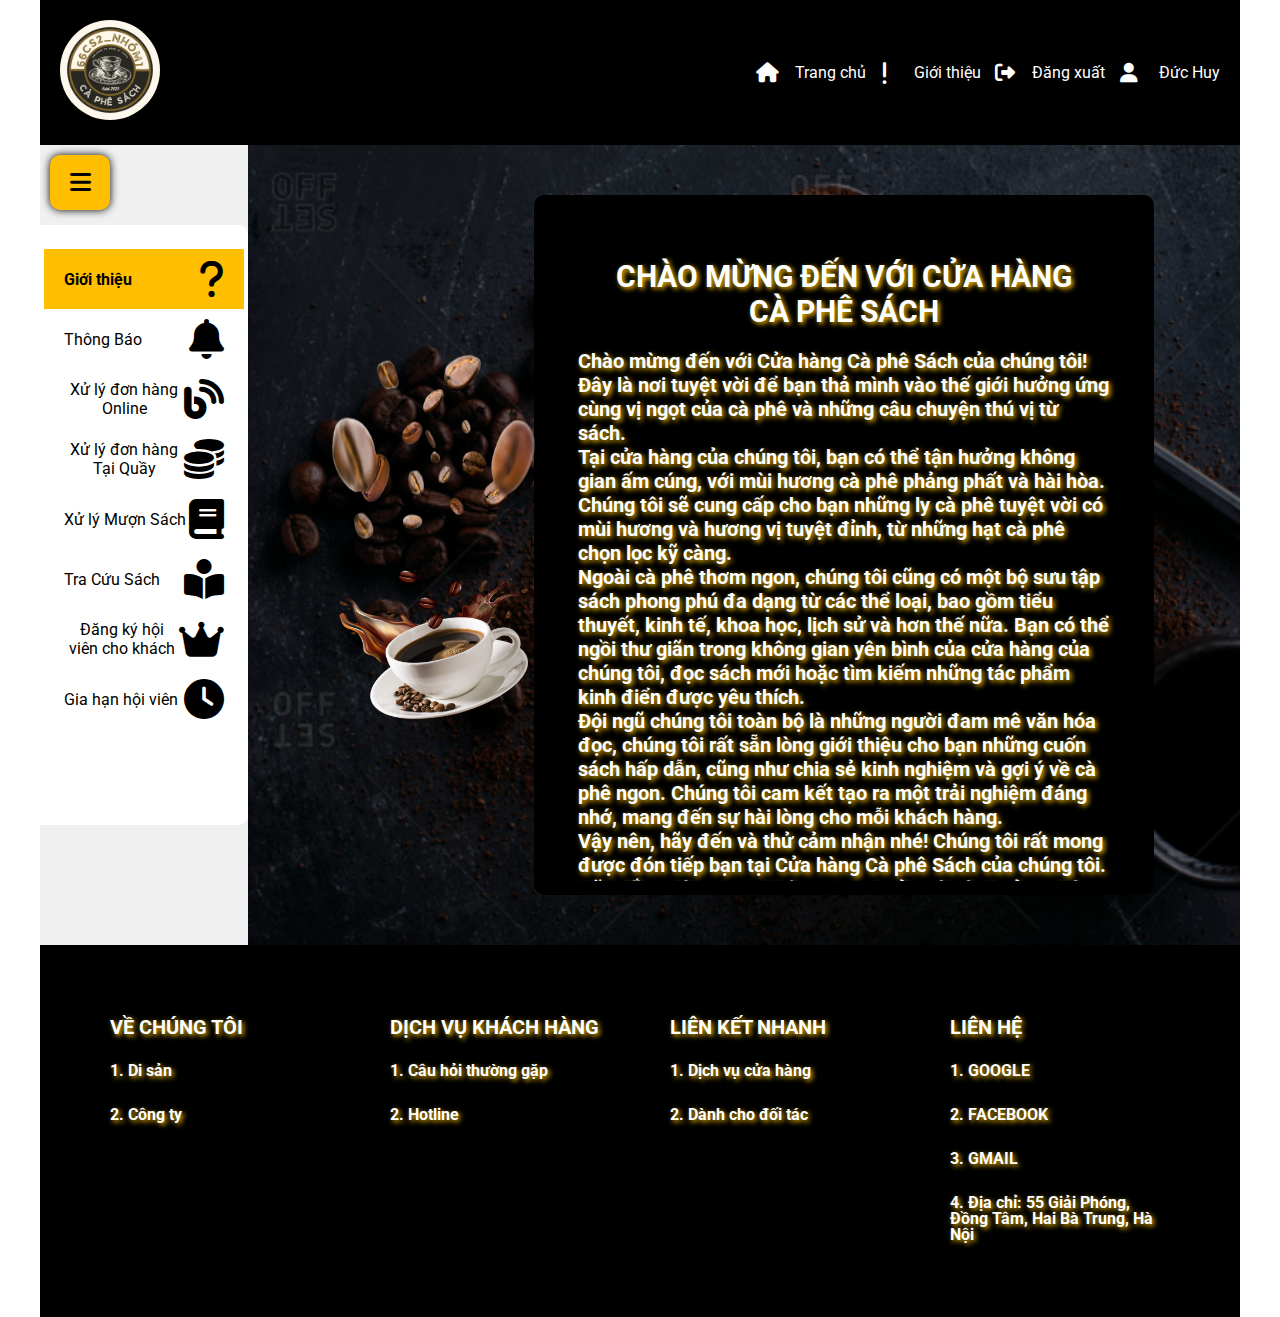
==== views/employee.html @ f6101eba "firest commit" ====
<!DOCTYPE html>
<html lang="en">

<head>
    <meta charset="UTF-8">
    <meta name="viewport" content="width=device-width, initial-scale=1.0">
    <title>Trang quản lý cửa hàng</title>
    <link rel="stylesheet" href="/styles/base.css" class="">
    <link rel="stylesheet" href="/styles/header.css" class="">
    <link rel="stylesheet" href="/styles/manager.css">
    <link rel="stylesheet" href="/styles/managements/books.css">
    <link rel="stylesheet" href="/styles/managements/menu.css">
    <link rel="stylesheet" href="/styles/profile.css">
    <link rel="preconnect" href="https://fonts.googleapis.com">
    <link rel="preconnect" href="https://fonts.gstatic.com" crossorigin>
    <link href="https://fonts.googleapis.com/css2?family=Roboto:wght@500&display=swap" rel="stylesheet">
    <link rel="stylesheet" href="/assets/fonts/fontawesome-free-6.4.2/css/all.min.css">
    <link rel="stylesheet" href="/styles/footer.css">
    <link rel="stylesheet" href="/styles/customer/order.css">
    <link rel="stylesheet" href="/styles/customer/cart.css">
    <link rel="stylesheet" href="/styles/container.css">
    <link rel="stylesheet" href="/styles/customer.css">
    <link rel="stylesheet" href="/styles/bill.css">
    <link rel="stylesheet" href="/styles/showitem.css">
    <link rel="stylesheet" href="/styles/showbook.css">
    <link rel="stylesheet" href="/styles/employee/employee.css">
    <link rel="stylesheet" href="/styles/customer/cart.css">

</head>

<body>
    <div class="app grid">
        <!-- HEADER -->
        <header class="header">
            <div class="navbar">
                <div class="logo">
                    <img class="logo__img" src="/assets/images/logo.png" alt="logo">
                </div>

                <div class="service">
                    <div class="service__home">
                        <i class="service__home--icon fa-solid fa-house"></i>
                        <p class="service_home--text">Trang chủ</p>
                    </div>
                    <div class="service_intro">
                        <i class="service__intro--icon fa-solid fa-exclamation"></i>
                        <p class="service__intro--text">Giới thiệu</p>
                    </div>
                    <div class="service__login">
                        <i class="service__login--icon fa-solid fa-right-from-bracket"></i>
                        <a href="index.html" class="service__login--text">Đăng xuất</a>
                    </div>
                    <div class="view-profile service__signup">
                        <i class="service__signup--icon fa-solid fa-user"></i>
                        <p class="service__signup--text">Đức Huy</p>
                    </div>
                </div>
            </div>

        </header>
        <div class="manager">
            <!-- FUNCTION -->
            <i class="btn_nav function__icon fa-solid fa-bars"></i>
            <div class="fn_nav function">
                <ul class="function__list">
                    <a href="#" data-target="guild" class="using bar-link function__item">
                        <i class="function__item--icon fa-solid fa-question"></i>
                        <p class="function__item--name">Giới thiệu</p>
                    </a>
                    <a href="#" data-target="employee-notication" class="bar-link function__item">
                        <i class="function__item--icon fa-solid fa-bell"></i>
                        <p class="function__item--name">Thông Báo</p>
                    </a>
                    <a href="#" data-target="employee-onlorder" class="bar-link function__item">
                        <i class="function__item--icon fa-solid fa-blog"></i>
                        <p class="function__item--name">Xử lý đơn hàng Online</p>
                    </a>
                    <a href="#" data-target="employee-bill" class="bar-link function__item">
                        <i class="function__item--icon fa-solid fa-coins"></i>
                        <p class="function__item--name">Xử lý đơn hàng Tại Quầy</p>
                    </a>
                    <a href="#" data-target="employee-borrow-book" class="bar-link function__item">
                        <i class="function__item--icon fa-solid fa-book"></i>
                        <p class="function__item--name">Xử lý Mượn Sách</p>
                    </a>
                    <a href="#" data-target="manage-book" class="bar-link function__item">
                        <i class="function__item--icon fa-solid fa-book-open-reader"></i>
                        <p class="function__item--name">Tra Cứu Sách</p>
                    </a>


                    <a href="#" data-target="signup-premium" class="bar-link function__item">
                        <i class="function__item--icon fa-solid fa-crown"></i>
                        <p class="function__item--name">Đăng ký hội viên cho khách</p>
                    </a>
                    <a href="#" data-target="extend-premium" class="bar-link function__item">
                        <i class="function__item--icon fa-solid fa-clock"></i>
                        <p class="function__item--name">Gia hạn hội viên</p>
                    </a>

                </ul>
            </div>
            <div style="width:100%;" class="">
                <!-- GUILD -->
                <div id="guild" class="using bar-target guild">
                    <div class="guilbg">
                        <div class="guild-left">
                            <img class="guild-img" src="/assets/images/intro/bg.png" alt="">
                            <img class="guild-img" src="/assets/images/intro/coffe.png" alt="">
                            <!-- <img class="guild-img" src="/assets/images/intro/coffe.png" alt=""> -->
                        </div>
                        <div class="guild-content">
                            <h3 class="guild--title">
                                CHÀO MỪNG ĐẾN VỚI CỬA HÀNG CÀ PHÊ SÁCH
                            </h3>
                            <p class="guild--text">

                                Chào mừng đến với Cửa hàng Cà phê Sách của chúng tôi! Đây là nơi tuyệt vời để bạn thả
                                mình vào thế giới hưởng ứng cùng vị ngọt của cà phê và những câu chuyện thú vị từ sách.
                            </p>

                            <p class="guild--text">
                                Tại cửa hàng của chúng tôi, bạn có thể tận hưởng không gian ấm cúng, với mùi hương cà
                                phê phảng phất và hài hòa. Chúng tôi sẽ cung cấp cho bạn những ly cà phê tuyệt vời có
                                mùi hương và hương vị tuyệt đỉnh, từ những hạt cà phê chọn lọc kỹ càng.
                            </p>

                            <p class="guild--text">
                                Ngoài cà phê thơm ngon, chúng tôi cũng có một bộ sưu tập sách phong phú đa dạng từ các
                                thể loại, bao gồm tiểu thuyết, kinh tế, khoa học, lịch sử và hơn thế nữa. Bạn có thể
                                ngồi thư giãn trong không gian yên bình của cửa hàng của chúng tôi, đọc sách mới hoặc
                                tìm kiếm những tác phẩm kinh điển được yêu thích.
                            </p>

                            <p class="guild--text">
                                Đội ngũ chúng tôi toàn bộ là những người đam mê văn hóa đọc, chúng tôi rất sẵn lòng giới
                                thiệu cho bạn những cuốn sách hấp dẫn, cũng như chia sẻ kinh nghiệm và gợi ý về cà phê
                                ngon. Chúng tôi cam kết tạo ra một trải nghiệm đáng nhớ, mang đến sự hài lòng cho mỗi
                                khách hàng.
                            </p>

                            <p class="guild--text">
                                Vậy nên, hãy đến và thử cảm nhận nhé! Chúng tôi rất mong được đón tiếp bạn tại Cửa hàng
                                Cà phê Sách của chúng tôi. Hãy đắm chìm trong không gian thoải mái và thưởng thức những
                                món cà phê thượng hạng cùng những tác phẩm văn học đáng kinh ngạc.
                            </p>
                        </div>
                        <div class="guild-right">
                            <!-- <img class="guild-img" src="/assets/images/intro/bean.png" alt=""> -->

                        </div>
                    </div>
                </div>
                <!-- BOOK MANAGEMENT FUNCTION -->
                <div id="manage-book" class="bar-target manage__book">
                    <form class="manage__book--form">
                        <h3 class="manage__book--title">TRA CỨU LÝ SÁCH</h3>
                        <div class="manage__book--search">
                            <i class="manage__book--search-icon fa-solid fa-magnifying-glass"></i>
                            <input placeholder="Tìm kiếm sách" type="text" class="manage__book--seach-input ">
                        </div>
                        <ul class="manage__book--list">
                            <li class="manage__book--item">
                                <p class="manage__book--name">Hình ảnh</p>
                                <p class="manage__book--name">ID sách</p>
                                <p class="manage__book--name">Tên sách</p>
                                <p class="manage__book--name">Mô tả về sách</p>
                                <p class="manage__book--name">Thể loại</p>
                                <p class="manage__book--name">Trạng thái</p>
                                <p class="manage__book--name">Vị Trí</p>
                            </li>

                            <li class="manage__book--item">
                                <img src="/assets/images/books/demen.jpg" alt="ảnh sách"
                                    class="view__book manage__book--img">
                                <p class="manage__book--name">1007878</p>
                                <p class="manage__book--name">Dế mèn phiêu lưu ký</p>
                                <p class="manage__book--name">Mô tả về sách: Tác giả Tô Hoài</p>
                                <p class="manage__book--name">Fiction</p>
                                <p class="manage__book--name">Đang còn</p>
                                <p class="manage__book--name">A-02-23</p>

                            </li>

                            <li class="manage__book--item">
                                <img src="/assets/images/books/machinelearning.jpg" alt="ảnh sách"
                                    class="view__book manage__book--img">
                                <p class="manage__book--name">1287491</p>
                                <p class="manage__book--name">Machine Learning Yearning</p>
                                <p class="manage__book--name">Mô tả về sách: Cuốn sách được viết bởi AndrewNg</p>
                                <p class="manage__book--name">Science</p>
                                <p class="manage__book--name">Đang còn</p>
                                <p class="manage__book--name">A-02-23</p>
                            </li>

                            <li class="manage__book--item">
                                <img src="/assets/images/books/datascience.jpg" alt="ảnh sách"
                                    class="view__book manage__book--img">
                                <p class="manage__book--name">108280</p>
                                <p class="manage__book--name">Practical Data Science</p>
                                <p class="manage__book--name">Mô tả về sách: Giới thiệu cho người nhập môn các khái niệm
                                    trong DS</p>
                                <p class="manage__book--name">Science</p>
                                <p class="manage__book--name">Đang còn</p>
                                <p class="manage__book--name">A-02-23</p>
                            </li>

                            <li class="manage__book--item">
                                <img src="/assets/images/books/deeplearning.jpg" alt="ảnh sách"
                                    class="view__book manage__book--img">
                                <p class="manage__book--name">423100</p>
                                <p class="manage__book--name">Deep Learning Ian Goodfellow</p>
                                <p class="manage__book--name">Mô tả về sách: Tác giả Goodfellơ, Yóua Bengio</p>
                                <p class="manage__book--name">Science</p>
                                <p class="manage__book--name">Đang còn</p>
                                <p class="manage__book--name">A-02-23</p>
                            </li>

                            <li class="manage__book--item">
                                <img src="/assets/images/books/tensorflow.jpg" alt="ảnh sách"
                                    class="view__book manage__book--img">
                                <p class="manage__book--name">4237100</p>
                                <p class="manage__book--name">Deep Learning Ian Goodfellow</p>
                                <p class="manage__book--name">Mô tả về sách: O'Reilli Tensorflow 2 là một cẩm nang về
                                    tất cả các khái niệm, cách sử dụng framework tesorflow</p>
                                <p class="manage__book--name">Science</p>
                                <p class="manage__book--name">Đang còn</p>
                                <p class="manage__book--name">A-02-23</p>
                            </li>

                            <li class="manage__book--item">
                                <img src="/assets/images/books/deeplearning.jpg" alt="ảnh sách"
                                    class="view__book manage__book--img">
                                <p class="manage__book--name">123100</p>
                                <p class="manage__book--name">Deep Learning Ian Goodfellow</p>
                                <p class="manage__book--name">Mô tả về sách: Tác giả Goodfellơ, Yóua Bengio</p>
                                <p class="manage__book--name">Science</p>
                                <p class="manage__book--name">Đang còn</p>
                                <p class="manage__book--name">A-02-23</p>
                            </li>

                        </ul>
                        <div class="paging">
                            <button class="btn--number">
                                <i class="btn--icon fa-solid fa-left-long"></i>
                            </button>
                            <button class="btn--number">1</button>
                            <button class="btn--number">2</button>
                            <button class="btn--number">3</button>
                            <button class="btn--number">...</button>
                            <button class="btn--number">
                                <i class="btn--icon fa-solid fa-arrow-right"></i>
                            </button>
                        </div>
                    </form>
                </div>

                <!-- MENU MANAGEMENT FUNCTION -->
                <div id="manage-menu" class="bar-target manage__menu">
                    <form class="manage__book--form">
                        <h3 class="manage__book--title">QUẢN LÝ MENU</h3>
                        <div class="manage__book--search">
                            <i class="manage__book--search-icon fa-solid fa-magnifying-glass"></i>
                            <input placeholder="Tìm kiếm menu" type="text" class="manage__book--seach-input ">
                        </div>
                        <ul class="manage__book--list">
                            <li class="manage__book--item">
                                <p class="manage__book--name">Hình ảnh</p>
                                <p class="manage__book--name">ID</p>
                                <p class="manage__book--name">Tên món</p>
                                <p class="manage__book--name">Mô tả về món</p>
                                <p class="manage__menu--name">Giá cả</p>
                                <p class="manage__book--name">Chỉnh sửa</p>
                                <p class="manage__book--name">Xóa</p>
                            </li>

                            <li class="manage__book--item">
                                <img src="/assets/images/menu/latte.jpg" alt="ảnh sách"
                                    class="view__item manage__book--img manage__frame">
                                <p class="manage__book--name">10000</p>
                                <p class="manage__book--name">Coffe</p>
                                <p class="manage__book--name">Mô tả về món: Món ngon </p>
                                <p class="manage__menu--name">20.000 đ</p>
                                <button class="btn--edit">
                                    <i class="btn--icon fa-solid fa-pen-to-square"></i>
                                </button>
                                <button class="btn--delete">
                                    <i class="btn--icon fa-solid fa-trash"></i>
                                </button>
                            </li>

                            <li class="manage__book--item">
                                <div class="manage__frame">
                                    <img src="/assets/images/menu/glace.jpg" alt="ảnh sách"
                                        class="view__item manage__book--img manage__frame">
                                </div>
                                <p class="manage__book--name">10000</p>
                                <p class="manage__book--name">Coffe</p>
                                <p class="manage__book--name">Mô tả về món: Món ngon </p>
                                <p class="manage__menu--name">20.000 đ</p>
                                <button class="btn--edit">
                                    <i class="btn--icon fa-solid fa-pen-to-square"></i>
                                </button>
                                <button class="btn--delete">
                                    <i class="btn--icon fa-solid fa-trash"></i>
                                </button>
                            </li>

                            <li class="manage__book--item">
                                <div class="manage__frame">
                                    <img src="/assets/images/menu/black.jpg" alt="ảnh sách"
                                        class="view__item manage__book--img manage__frame">
                                </div>
                                <p class="manage__book--name">10000</p>
                                <p class="manage__book--name">Coffe</p>
                                <p class="manage__book--name">Mô tả về món: Món ngon </p>
                                <p class="manage__menu--name">20.000 đ</p>
                                <button class="btn--edit">
                                    <i class="btn--icon fa-solid fa-pen-to-square"></i>
                                </button>
                                <button class="btn--delete">
                                    <i class="btn--icon fa-solid fa-trash"></i>
                                </button>
                            </li>

                            <li class="manage__book--item">
                                <div class="manage__frame">
                                    <img src="/assets/images/menu/coffe.jpg" alt="ảnh sách"
                                        class="view__item manage__book--img manage__frame">
                                </div>
                                <p class="manage__book--name">10000</p>
                                <p class="manage__book--name">Coffe</p>
                                <p class="manage__book--name">Mô tả về món: Món ngon </p>
                                <p class="manage__menu--name">20.000 đ</p>
                                <button class="btn--edit">
                                    <i class="btn--icon fa-solid fa-pen-to-square"></i>
                                </button>
                                <button class="btn--delete">
                                    <i class="btn--icon fa-solid fa-trash"></i>
                                </button>
                            </li>

                            <li class="manage__book--item">
                                <div class="manage__frame">
                                    <img src="/assets/images/menu/capuchino.jpg" alt=" ảnh sách"
                                        class="view__item manage__book--img manage__frame">
                                </div>
                                <p class="manage__book--name">10000</p>
                                <p class="manage__book--name">Coffe</p>
                                <p class="manage__book--name">Mô tả về món: Món ngon </p>
                                <p class="manage__menu--name">20.000 đ</p>
                                <button class="btn--edit">
                                    <i class="btn--icon fa-solid fa-pen-to-square"></i>
                                </button>
                                <button class="btn--delete">
                                    <i class="btn--icon fa-solid fa-trash"></i>
                                </button>
                            </li>

                            <li class="manage__book--item">
                                <div class="manage__frame">
                                    <img src="/assets/images/menu/mochacip.jpg" alt=" ảnh sách"
                                        class="view__item manage__book--img manage__frame">
                                </div>
                                <p class="manage__book--name">10000</p>
                                <p class="manage__book--name">Coffe</p>
                                <p class="manage__book--name">Mô tả về món: Món ngon </p>
                                <p class="manage__menu--name">20.000 đ</p>
                                <button class="btn--edit">
                                    <i class="btn--icon fa-solid fa-pen-to-square"></i>
                                </button>
                                <button class="btn--delete">
                                    <i class="btn--icon fa-solid fa-trash"></i>
                                </button>
                            </li>

                            <li class="manage__book--item">
                                <div class="manage__frame">
                                    <img src="/assets/images/menu/normal.jpg" alt=" ảnh sách"
                                        class="view__item manage__book--img manage__frame">
                                </div>
                                <p class="manage__book--name">10000</p>
                                <p class="manage__book--name">Coffe</p>
                                <p class="manage__book--name">Mô tả về món: Món ngon </p>
                                <p class="manage__menu--name">20.000 đ</p>
                                <button class="btn--edit">
                                    <i class="btn--icon fa-solid fa-pen-to-square"></i>
                                </button>
                                <button class="btn--delete">
                                    <i class="btn--icon fa-solid fa-trash"></i>
                                </button>
                            </li>

                            <li class="manage__book--item">
                                <div class="manage__frame">
                                    <img src="/assets/images/menu/capuchino.jpg" alt=" ảnh sách"
                                        class="view__item manage__book--img manage__frame">
                                </div>
                                <p class="manage__book--name">10000</p>
                                <p class="manage__book--name">Coffe</p>
                                <p class="manage__book--name">Mô tả về món: Món ngon </p>
                                <p class="manage__menu--name">20.000 đ</p>
                                <button class="btn--edit">
                                    <i class="btn--icon fa-solid fa-pen-to-square"></i>
                                </button>
                                <button class="btn--delete">
                                    <i class="btn--icon fa-solid fa-trash"></i>
                                </button>
                            </li>


                            <li class="manage__book--item">
                                <div class="manage__frame">
                                    <img src="/assets/images/menu/muoi.jpg" alt=" ảnh sách"
                                        class="view__item manage__book--img manage__frame">
                                </div>
                                <p class="manage__book--name">10000</p>
                                <p class="manage__book--name">Coffe</p>
                                <p class="manage__book--name">Mô tả về món: Món ngon </p>
                                <p class="manage__menu--name">20.000 đ</p>
                                <button class="btn--edit">
                                    <i class="btn--icon fa-solid fa-pen-to-square"></i>
                                </button>
                                <button class="btn--delete">
                                    <i class="btn--icon fa-solid fa-trash"></i>
                                </button>
                            </li>

                            <li class="manage__book--item">
                                <div class="manage__frame">
                                    <img src="/assets/images/menu/noodles.jpg" alt=" ảnh sách"
                                        class="view__item manage__book--img manage__frame">
                                </div>
                                <p class="manage__book--name">10000</p>
                                <p class="manage__book--name">Coffe</p>
                                <p class="manage__book--name">Mô tả về món: Món ngon </p>
                                <p class="manage__menu--name">20.000 đ</p>
                                <button class="btn--edit">
                                    <i class="btn--icon fa-solid fa-pen-to-square"></i>
                                </button>
                                <button class="btn--delete">
                                    <i class="btn--icon fa-solid fa-trash"></i>
                                </button>
                            </li>

                            <li class="manage__book--item">
                                <div class="manage__frame">
                                    <img src="/assets/images/menu/beefsteak.jpg" alt=" ảnh sách"
                                        class="view__item manage__book--img manage__frame">
                                </div>
                                <p class="manage__book--name">10000</p>
                                <p class="manage__book--name">Coffe</p>
                                <p class="manage__book--name">Mô tả về món: Món ngon </p>
                                <p class="manage__menu--name">20.000 đ</p>
                                <button class="btn--edit">
                                    <i class="btn--icon fa-solid fa-pen-to-square"></i>
                                </button>
                                <button class="btn--delete">
                                    <i class="btn--icon fa-solid fa-trash"></i>
                                </button>
                            </li>

                        </ul>
                        <div class="paging">
                            <button class="btn--number">
                                <i class="btn--icon fa-solid fa-left-long"></i>
                            </button>
                            <button class="btn--number">1</button>
                            <button class="btn--number">2</button>
                            <button class="btn--number">3</button>
                            <button class="btn--after">
                                <i class="btn--number fa-solid fa-arrow-right"></i>
                            </button>
                        </div>
                        <button class="btn--add">Thêm món mới</button>
                    </form>
                </div>

                <!-- EMPLOYEE NOTIFICATION -->
                <div id="employee-notication" class="bar-target manage__book">
                    <form class="manage__book--form">
                        <h3 style="margin: 30px;" class="manage__book--title">THÔNG BÁO</h3>

                        <ul class="manage__book--list">

                            <li class="manage__book--item">
                                <img src="/assets/images/intro/sale.png" alt="" class="manage__book--img">
                                <p class="manage__book--descibe">
                                    Từ ngày 20 tháng 10 năm 2023 đến ngày 20 tháng 11 năm 2023, chúng tôi sẽ cung cấp
                                    giảm
                                    giá lớn cho tất cả các sản phẩm trong cửa hàng của chúng tôi. Bạn sẽ có cơ hội mua
                                    được
                                    các sản phẩm yêu thích với giá cả ưu đãi và hấp dẫn.
                                </p>

                                <button class="btn--delete">
                                    <i class="btn--icon fa-solid fa-trash"></i>
                                </button>
                            </li>

                            <li class="manage__book--item">
                                <img src="/assets/images/intro/sale.png" alt="" class="manage__book--img">
                                <p class="manage__book--descibe">
                                    Từ ngày 20 tháng 10 năm 2023 đến ngày 20 tháng 11 năm 2023, chúng tôi sẽ cung cấp
                                    giảm
                                    giá lớn cho tất cả các sản phẩm trong cửa hàng của chúng tôi. Bạn sẽ có cơ hội mua
                                    được
                                    các sản phẩm yêu thích với giá cả ưu đãi và hấp dẫn.
                                </p>

                                <button class="btn--delete">
                                    <i class="btn--icon fa-solid fa-trash"></i>
                                </button>
                            </li>

                            <li class="manage__book--item">
                                <img src="/assets/images/intro/sale.png" alt="" class="manage__book--img">
                                <p class="manage__book--descibe">
                                    Từ ngày 20 tháng 10 năm 2023 đến ngày 20 tháng 11 năm 2023, chúng tôi sẽ cung cấp
                                    giảm
                                    giá lớn cho tất cả các sản phẩm trong cửa hàng của chúng tôi. Bạn sẽ có cơ hội mua
                                    được
                                    các sản phẩm yêu thích với giá cả ưu đãi và hấp dẫn.
                                </p>

                                <button class="btn--delete">
                                    <i class="btn--icon fa-solid fa-trash"></i>
                                </button>
                            </li>


                        </ul>
                        <div class="paging">
                            <button class="btn--number">
                                <i class="btn--icon fa-solid fa-left-long"></i>
                            </button>
                            <button class="btn--number">1</button>
                            <button class="btn--number">2</button>
                            <button class="btn--number">3</button>
                            <button class="btn--number">...</button>
                            <button class="btn--number">
                                <i class="btn--icon fa-solid fa-arrow-right"></i>
                            </button>
                        </div>
                    </form>
                </div>
                <!-- EMPLOYEE ONLINE ORDER -->
                <div id="employee-onlorder" class=" bar-target manage__book">
                    <ul class="customer__function--list">

                        <li class="customer__function--item">
                            <a href="#" class="all-order active menu-link">
                                <i class="customer__function--icon fa-brands fa-buysellads"></i>
                                <h3 class="customer__function--title">Tất cả</h3>
                            </a>
                        </li>
                        <li class="customer__function--item">
                            <a href="#" class="menu-link" data-target="waiting-order">
                                <i class="customer__function--icon fa-solid fa-check-to-slot"></i>
                                <h3 class="customer__function--title">Chờ được xác nhận</h3>
                            </a>
                        </li>
                        <li class="customer__function--item">
                            <a href="#" class="menu-link" data-target="preparing-order">
                                <i class="customer__function--icon fa-solid fa-mug-hot"></i>
                                <h3 class="customer__function--title">Đang chuẩn bị</h3>
                            </a>
                        </li>
                        <li class="customer__function--item">
                            <a href="#" class="menu-link" data-target="shiping-order">
                                <i class="customer__function--icon fa-solid fa-truck"></i>
                                <h3 class="customer__function--title">Đang giao hàng</h3>
                            </a>
                        </li>

                        <li class="customer__function--item">
                            <a href="#" class="menu-link" data-target="shiped-order">
                                <i class="customer__function--icon fa-solid fa-table"></i>
                                <h3 class="customer__function--title">Lịch sử đơn hàng</h3>
                            </a>
                        </li>
                    </ul>
                    <div class="order__search">
                        <i class="order__search--icon fa-solid fa-search"></i>
                        <input placeholder="Tìm kiếm đơn hàng" type="text" class="order__search--input">
                    </div>
                    <div class="order__fn">
                        <!-- Waiting Confirm -->
                        <ul id="waiting-order" class="menu-target order__listt">
                            <li class="order__item">
                                <p class="order__text">Mã đơn hàng: 23231232</p>
                                <p class="order__text">Thời gian đặt hàng: 12:20 Thứ Năm 24/10/2023</p>
                                <p class="order__text">Mã khách hàng: 12872</p>
                                <div class="order__text">
                                    <p class="order__text">
                                        Tên người nhận:
                                    </p>
                                    <p class="blue">
                                        Đỗ Cao Cường
                                    </p>
                                </div>
                                <div class="order__text">
                                    <p class="order__text">
                                        Địa chỉ người nhận:
                                    </p>
                                    <p class="blue">
                                        72 Trần Đại Nghĩa, Hai Bà Trưng, Hà Nội
                                    </p>
                                </div>
                                <div class="order__text">
                                    <p class="order__text">Loại đơn hàng:</p>
                                    <p class="green">Online</p>
                                </div>
                                <div class="order__text">
                                    <p class="order__text">Hình thức thanh toán:</p>
                                    <p class="red">Chuyển khoản</p>
                                </div>
                                <div class="order__text">
                                    <p class="order__text">Trạng thái đơn hàng:</p>
                                    <p class="red">Đang chờ xác nhận</p>
                                </div>
                                <p class="order__text">Tổng số lượng sản phẩm: 2</p>
                                <p class="order__text">Tổng giá tiền: 40.000 đ</p>
                                <p class="order__text">Danh sách sản phẩm:</p>
                                <ul class="cart__list">
                                    <li class="cart__item">
                                        <img class="cart__item--img" src="/assets/images/menu/coffe.jpg" alt="">
                                        <p class="order__text">Coffe Mocha</p>
                                        <p class="order__text">Ít đá, Ít đường</p>
                                        <p class="order__text">20.000 đ</p>
                                        <p class="order__text">Số lượng: 2</p>
                                    </li>
                                </ul>
                                <button class="btn--delete">Hủy đơn hàng</button>
                                <button class="btn--exit">Xác nhận đơn hàng</button>
                            </li>

                            <li class="order__item">
                                <p class="order__text">Mã đơn hàng: 83231232</p>
                                <p class="order__text">Thời gian đặt hàng: 12:20 Thứ Năm 24/10/2023</p>
                                <p class="order__text">Mã khách hàng: 217122</p>
                                <div class="order__text">
                                    <p class="order__text">
                                        Tên người nhận:
                                    </p>
                                    <p class="blue">
                                        Vũ Kim Tuyến
                                    </p>
                                </div>
                                <div class="order__text">
                                    <p class="order__text">
                                        Địa chỉ người nhận:
                                    </p>
                                    <p class="blue">
                                        837 Kim Ngưu, Đống Đa, Hà Nội
                                    </p>
                                </div>
                                <div class="order__text">
                                    <p class="order__text">Loại đơn hàng:</p>
                                    <p class="green">Online</p>
                                </div>
                                <div class="order__text">
                                    <p class="order__text">Hình thức thanh toán:</p>
                                    <p class="red">Chuyển khoản</p>
                                </div>
                                <div class="order__text">
                                    <p class="order__text">Trạng thái đơn hàng:</p>
                                    <p class="red">Đang chờ xác nhận</p>
                                </div>
                                <p class="order__text">Tổng số lượng sản phẩm: 2</p>
                                <p class="order__text">Tổng giá tiền: 40.000 đ</p>
                                <p class="order__text">Danh sách sản phẩm:</p>
                                <ul class="cart__list">
                                    <li class="cart__item">
                                        <img class="view__item cart__item--img" src="/assets/images/menu/capuchino.jpg"
                                            alt="">
                                        <p class="order__text">Coffe Mocha</p>
                                        <p class="order__text">Ít đá, Ít đường</p>
                                        <p class="order__text">20.000 đ</p>
                                        <p class="order__text">Số lượng: 2</p>
                                    </li>
                                </ul>
                                <button class="btn--delete">Hủy đơn hàng</button>
                                <button class="btn--exit">Xác nhận đơn hàng</button>
                            </li>

                            <li class="order__item">
                                <p class="order__text">Mã đơn hàng: 23231232</p>
                                <p class="order__text">Thời gian đặt hàng: 12:20 Thứ Năm 24/10/2023</p>
                                <p class="order__text">Mã khách hàng: 272122</p>
                                <div class="order__text">
                                    <p class="order__text">
                                        Tên người nhận:
                                    </p>
                                    <p class="blue">
                                        Phạm Văn Vững
                                    </p>
                                </div>
                                <div class="order__text">
                                    <p class="order__text">
                                        Địa chỉ người nhận:
                                    </p>
                                    <p class="blue">
                                        87 Kim Ngưu, Đống Đa, Hà Nội
                                    </p>
                                </div>
                                <div class="order__text">
                                    <p class="order__text">Loại đơn hàng:</p>
                                    <p class="green">Online</p>
                                </div>
                                <div class="order__text">
                                    <p class="order__text">Hình thức thanh toán:</p>
                                    <p class="red">Chuyển khoản</p>
                                </div>
                                <div class="order__text">
                                    <p class="order__text">Trạng thái đơn hàng:</p>
                                    <p class="red">Đang chờ xác nhận</p>
                                </div>
                                <p class="order__text">Tổng số lượng sản phẩm: 2</p>
                                <p class="order__text">Tổng giá tiền: 40.000 đ</p>
                                <p class="order__text">Danh sách sản phẩm:</p>
                                <ul class="cart__list">
                                    <li class="cart__item">
                                        <img class="cart__item--img" src="/assets/images/menu/coffe.jpg" alt="">
                                        <p class="order__text">Coffe Mocha</p>
                                        <p class="order__text">Ít đá, Ít đường</p>
                                        <p class="order__text">20.000 đ</p>
                                        <p class="order__text">Số lượng: 2</p>
                                    </li>
                                </ul>
                                <button class="btn--delete">Hủy đơn hàng</button>
                                <button class="btn--exit">Xác nhận đơn hàng</button>
                            </li>

                            <li class="order__item">
                                <p class="order__text">Mã đơn hàng: 23231232</p>
                                <p class="order__text">Thời gian đặt hàng: 12:20 Thứ Năm 24/10/2023</p>
                                <p class="order__text">Mã khách hàng: 7823122</p>
                                <div class="order__text">
                                    <p class="order__text">
                                        Tên người nhận:
                                    </p>
                                    <p class="blue">
                                        Nguyễn Lâm Chi
                                    </p>
                                </div>
                                <div class="order__text">
                                    <p class="order__text">
                                        Địa chỉ người nhận:
                                    </p>
                                    <p class="blue">
                                        837 Phương Mai, Đống Đa, Hà Nội
                                    </p>
                                </div>
                                <div class="order__text">
                                    <p class="order__text">Loại đơn hàng:</p>
                                    <p class="green">Online</p>
                                </div>
                                <div class="order__text">
                                    <p class="order__text">Hình thức thanh toán:</p>
                                    <p class="red">Khi nhận hàng</p>
                                </div>
                                <div class="order__text">
                                    <p class="order__text">Trạng thái đơn hàng:</p>
                                    <p class="red">Đang chờ xác nhận</p>
                                </div>
                                <p class="order__text">Tổng số lượng sản phẩm: 2</p>
                                <p class="order__text">Tổng giá tiền: 40.000 đ</p>
                                <p class="order__text">Danh sách sản phẩm:</p>
                                <ul class="cart__list">
                                    <li class="cart__item">
                                        <img class="cart__item--img" src="/assets/images/menu/capuchino.jpg" alt="">
                                        <p class="order__text">Coffe Mocha</p>
                                        <p class="order__text">Ít đá, Ít đường</p>
                                        <p class="order__text">20.000 đ</p>
                                        <p class="order__text">Số lượng: 2</p>
                                    </li>
                                </ul>
                                <button class="btn--delete">Hủy đơn hàng</button>
                                <button class="btn--exit">Xác nhận đơn hàng</button>
                            </li>
                        </ul>
                        <!-- Preparing -->
                        <ul id="preparing-order" class="order__list menu-target">
                            <li class="order__item">
                                <p class="order__text">Mã đơn hàng: 23231232</p>
                                <p class="order__text">Thời gian đặt hàng: 12:20 Thứ Năm 24/10/2023</p>
                                <p class="order__text">Mã khách hàng: 89122</p>
                                <div class="order__text">
                                    <p class="order__text">
                                        Tên người nhận:
                                    </p>
                                    <p class="blue">
                                        Vũ Kim Tuyến
                                    </p>
                                </div>
                                <div class="order__text">
                                    <p class="order__text">
                                        Địa chỉ người nhận:
                                    </p>
                                    <p class="blue">
                                        837 Kim Ngưu, Đống Đa, Hà Nội
                                    </p>
                                </div>
                                <div class="order__text">
                                    <p class="order__text">Loại đơn hàng:</p>
                                    <p class="green">Online</p>
                                </div>
                                <div class="order__text">
                                    <p class="order__text">Hình thức thanh toán:</p>
                                    <p class="red">Chuyển khoản</p>
                                </div>
                                <div class="order__text">
                                    <p class="order__text">Trạng thái đơn hàng:</p>
                                    <p class="green">Đang chờ chuẩn bị</p>
                                </div>
                                <p class="order__text">Tổng số lượng sản phẩm: 2</p>
                                <p class="order__text">Tổng giá tiền: 40.000 đ</p>
                                <p class="order__text">Danh sách sản phẩm:</p>
                                <ul class="cart__list">
                                    <li class="cart__item">
                                        <img class="cart__item--img" src="/assets/images/menu/latte.jpg" alt="">
                                        <p class="order__text">Coffe Mocha</p>
                                        <p class="order__text">Ít đá, Ít đường</p>
                                        <p class="order__text">20.000 đ</p>
                                        <p class="order__text">Số lượng: 2</p>
                                    </li>
                                    <li class="cart__item">
                                        <img class="cart__item--img" src="/assets/images/menu/black.jpg" alt="">
                                        <p class="order__text">Coffe Mocha</p>
                                        <p class="order__text">Ít đá, Ít đường</p>
                                        <p class="order__text">20.000 đ</p>
                                        <p class="order__text">Số lượng: 2</p>
                                    </li>
                                </ul>
                                <button class="btn--delete">Hủy đơn hàng</button>
                                <button class="btn--exit">Chuẩn bị xong</button>
                            </li>
                            <li class="order__item">
                                <p class="order__text">Mã đơn hàng: 23231232</p>
                                <p class="order__text">Thời gian đặt hàng: 12:20 Thứ Năm 24/10/2023</p>
                                <p class="order__text">Mã khách hàng: 656122</p>
                                <div class="order__text">
                                    <p class="order__text">
                                        Tên người nhận:
                                    </p>
                                    <p class="blue">
                                        Nguyễn Chí DŨng
                                    </p>
                                </div>
                                <div class="order__text">
                                    <p class="order__text">
                                        Địa chỉ người nhận:
                                    </p>
                                    <p class="blue">
                                        837 Hoàng Mai, Đống Đa, Hà Nội
                                    </p>
                                </div>
                                <div class="order__text">
                                    <p class="order__text">Loại đơn hàng:</p>
                                    <p class="blue">Tại Quầy</p>
                                </div>
                                <div class="order__text">
                                    <p class="order__text">Hình thức thanh toán:</p>
                                    <p class="red">Chuyển khoản</p>
                                </div>
                                <div class="order__text">
                                    <p class="order__text">Trạng thái đơn hàng:</p>
                                    <p class="green">Đang chờ chuẩn bị</p>
                                </div>
                                <p class="order__text">Tổng số lượng sản phẩm: 2</p>
                                <p class="order__text">Tổng giá tiền: 40.000 đ</p>
                                <p class="order__text">Danh sách sản phẩm:</p>
                                <ul class="cart__list">
                                    <li class="cart__item">
                                        <img class="cart__item--img" src="/assets/images/menu/muoi.jpg" alt="">
                                        <p class="order__text">Coffe Mocha</p>
                                        <p class="order__text">Ít đá, Ít đường</p>
                                        <p class="order__text">20.000 đ</p>
                                        <p class="order__text">Số lượng: 2</p>
                                    </li>
                                    <li class="cart__item">
                                        <img class="cart__item--img" src="/assets/images/menu/beefsteak.jpg" alt="">
                                        <p class="order__text">Coffe Mocha</p>
                                        <p class="order__text">Ít đá, Ít đường</p>
                                        <p class="order__text">20.000 đ</p>
                                        <p class="order__text">Số lượng: 2</p>
                                    </li>
                                </ul>
                                <button class="btn--delete">Hủy đơn hàng</button>
                                <button class="btn--exit">Chuẩn bị xong</button>

                            </li>
                        </ul>
                        <!-- Shiping -->
                        <ul id="shiping-order" class="order__list menu-target order-preparing">
                            <li class="order__item">
                                <p class="order__text">Mã đơn hàng: 23231232</p>
                                <p class="order__text">Thời gian đặt hàng: 12:20 Thứ Năm 24/10/2023</p>
                                <p class="order__text">Mã khách hàng: 78122</p>
                                <div class="order__text">
                                    <p class="order__text">
                                        Tên người nhận:
                                    </p>
                                    <p class="blue">
                                        Vũ Kim Tuyến
                                    </p>
                                </div>
                                <div class="order__text">
                                    <p class="order__text">
                                        Địa chỉ người nhận:
                                    </p>
                                    <p class="blue">
                                        837 Kim Ngưu, Đống Đa, Hà Nội
                                    </p>
                                </div>
                                <div class="order__text">
                                    <p class="order__text">Loại đơn hàng:</p>
                                    <p class="green">Online</p>
                                </div>
                                <div class="order__text">
                                    <p class="order__text">Hình thức thanh toán:</p>
                                    <p class="red">Chuyển khoản</p>
                                </div>
                                <div class="order__text">
                                    <p class="order__text">Trạng thái đơn hàng:</p>
                                    <p class="green">Đang giao hàng</p>
                                </div>
                                <p class="order__text">Tổng số lượng sản phẩm: 2</p>
                                <p class="order__text">Tổng giá tiền: 40.000 đ</p>
                                <p class="order__text">Danh sách sản phẩm:</p>
                                <ul class="cart__list">
                                    <li class="cart__item">
                                        <img class="cart__item--img" src="/assets/images/menu/muoi.jpg" alt="">
                                        <p class="order__text">Coffe Mocha</p>
                                        <p class="order__text">Ít đá, Ít đường</p>
                                        <p class="order__text">20.000 đ</p>
                                        <p class="order__text">Số lượng: 2</p>
                                    </li>
                                    <li class="cart__item">
                                        <img class="cart__item--img" src="/assets/images/menu/beefsteak.jpg" alt="">
                                        <p class="order__text">Coffe Mocha</p>
                                        <p class="order__text">Ít đá, Ít đường</p>
                                        <p class="order__text">20.000 đ</p>
                                        <p class="order__text">Số lượng: 2</p>
                                    </li>
                                </ul>
                                <button class="btn--exit">Đã giao</button>

                            </li>
                            <li class="order__item">
                                <p class="order__text">Mã đơn hàng: 23231232</p>
                                <p class="order__text">Thời gian đặt hàng: 12:20 Thứ Năm 24/10/2023</p>
                                <p class="order__text">Mã khách hàng: 87122</p>
                                <div class="order__text">
                                    <p class="order__text">
                                        Tên người nhận:
                                    </p>
                                    <p class="blue">
                                        Vũ Kim Tuyến
                                    </p>
                                </div>
                                <div class="order__text">
                                    <p class="order__text">
                                        Địa chỉ người nhận:
                                    </p>
                                    <p class="blue">
                                        837 Kim Ngưu, Đống Đa, Hà Nội
                                    </p>
                                </div>
                                <div class="order__text">
                                    <p class="order__text">Loại đơn hàng:</p>
                                    <p class="green">Online</p>
                                </div>
                                <div class="order__text">
                                    <p class="order__text">Hình thức thanh toán:</p>
                                    <p class="red">Chuyển khoản</p>
                                </div>
                                <div class="order__text">
                                    <p class="order__text">Trạng thái đơn hàng:</p>
                                    <p class="green">Đang giao hàng</p>
                                </div>
                                <p class="order__text">Tổng số lượng sản phẩm: 2</p>
                                <p class="order__text">Tổng giá tiền: 40.000 đ</p>
                                <p class="order__text">Danh sách sản phẩm:</p>
                                <ul class="cart__list">
                                    <li class="cart__item">
                                        <img class="cart__item--img" src="/assets/images/menu/muoi.jpg" alt="">
                                        <p class="order__text">Coffe Mocha</p>
                                        <p class="order__text">Ít đá, Ít đường</p>
                                        <p class="order__text">20.000 đ</p>
                                        <p class="order__text">Số lượng: 2</p>
                                    </li>
                                    <li class="cart__item">
                                        <img class="cart__item--img" src="/assets/images/menu/beefsteak.jpg" alt="">
                                        <p class="order__text">Coffe Mocha</p>
                                        <p class="order__text">Ít đá, Ít đường</p>
                                        <p class="order__text">20.000 đ</p>
                                        <p class="order__text">Số lượng: 2</p>
                                    </li>
                                </ul>
                                <button class="btn--exit">Đã giao</button>

                            </li>
                            <li class="order__item">
                                <p class="order__text">Mã đơn hàng: 23231232</p>
                                <p class="order__text">Thời gian đặt hàng: 12:20 Thứ Năm 24/10/2023</p>
                                <p class="order__text">Mã khách hàng: 122</p>
                                <div class="order__text">
                                    <p class="order__text">
                                        Tên người nhận:
                                    </p>
                                    <p class="blue">
                                        Vũ Kim Tuyến
                                    </p>
                                </div>
                                <div class="order__text">
                                    <p class="order__text">
                                        Địa chỉ người nhận:
                                    </p>
                                    <p class="blue">
                                        837 Kim Ngưu, Đống Đa, Hà Nội
                                    </p>
                                </div>
                                <div class="order__text">
                                    <p class="order__text">Loại đơn hàng:</p>
                                    <p class="green">Online</p>
                                </div>
                                <div class="order__text">
                                    <p class="order__text">Hình thức thanh toán:</p>
                                    <p class="red">Chuyển khoản</p>
                                </div>
                                <div class="order__text">
                                    <p class="order__text">Trạng thái đơn hàng:</p>
                                    <p class="green">Đang giao hàng</p>
                                </div>
                                <p class="order__text">Tổng số lượng sản phẩm: 2</p>
                                <p class="order__text">Tổng giá tiền: 40.000 đ</p>
                                <p class="order__text">Danh sách sản phẩm:</p>
                                <ul class="cart__list">
                                    <li class="cart__item">
                                        <img class="cart__item--img" src="/assets/images/menu/muoi.jpg" alt="">
                                        <p class="order__text">Coffe Mocha</p>
                                        <p class="order__text">Ít đá, Ít đường</p>
                                        <p class="order__text">20.000 đ</p>
                                        <p class="order__text">Số lượng: 2</p>
                                    </li>
                                    <li class="cart__item">
                                        <img class="cart__item--img" src="/assets/images/menu/beefsteak.jpg" alt="">
                                        <p class="order__text">Coffe Mocha</p>
                                        <p class="order__text">Ít đá, Ít đường</p>
                                        <p class="order__text">20.000 đ</p>
                                        <p class="order__text">Số lượng: 2</p>
                                    </li>
                                </ul>
                                <button class="btn--exit">Đã giao</button>
                            </li>
                        </ul>

                        <!-- Success -->
                        <ul id="shiped-order" class="order__list menu-target order-preparing">
                            <li class="order__item">
                                <p class="order__text">Mã đơn hàng: 23231232</p>
                                <p class="order__text">Thời gian đặt hàng: 12:20 Thứ Năm 24/10/2023</p>
                                <p class="order__text">Mã khách hàng: 9283122</p>
                                <div class="order__text">
                                    <p class="order__text">
                                        Tên người nhận:
                                    </p>
                                    <p class="blue">
                                        Vũ Kim Tuyến
                                    </p>
                                </div>
                                <div class="order__text">
                                    <p class="order__text">
                                        Địa chỉ người nhận:
                                    </p>
                                    <p class="blue">
                                        837 Kim Ngưu, Đống Đa, Hà Nội
                                    </p>
                                </div>
                                <div class="order__text">
                                    <p class="order__text">Loại đơn hàng:</p>
                                    <p class="green">Online</p>
                                </div>
                                <div class="order__text">
                                    <p class="order__text">Hình thức thanh toán:</p>
                                    <p class="red">Chuyển khoản</p>
                                </div>
                                <div class="order__text">
                                    <p class="order__text">Trạng thái đơn hàng:</p>
                                    <p class="green">Giao hàng thành công</p>
                                </div>
                                <p class="order__text">Tổng số lượng sản phẩm: 4</p>
                                <p class="order__text">Tổng giá tiền: 80.000 đ</p>
                                <p class="order__text">Danh sách sản phẩm:</p>
                                <ul class="cart__list">
                                    <li class="cart__item">
                                        <img class="cart__item--img" src="/assets/images/menu/muoi.jpg" alt="">
                                        <p class="order__text">Coffe Mocha</p>
                                        <p class="order__text">Ít đá, Ít đường</p>
                                        <p class="order__text">20.000 đ</p>
                                        <p class="order__text">Số lượng: 2</p>
                                    </li>
                                    <li class="cart__item">
                                        <img class="cart__item--img" src="/assets/images/menu/beefsteak.jpg" alt="">
                                        <p class="order__text">Coffe Mocha</p>
                                        <p class="order__text">Ít đá, Ít đường</p>
                                        <p class="order__text">20.000 đ</p>
                                        <p class="order__text">Số lượng: 2</p>
                                    </li>
                                </ul>

                            </li>
                            <li class="order__item">
                                <p class="order__text">Mã đơn hàng: 23231232</p>
                                <p class="order__text">Thời gian đặt hàng: 12:20 Thứ Năm 24/10/2023</p>
                                <p class="order__text">Mã khách hàng: 122</p>
                                <div class="order__text">
                                    <p class="order__text">
                                        Tên người nhận:
                                    </p>
                                    <p class="blue">
                                        Vũ Kim Tuyến
                                    </p>
                                </div>
                                <div class="order__text">
                                    <p class="order__text">
                                        Địa chỉ người nhận:
                                    </p>
                                    <p class="blue">
                                        837 Kim Ngưu, Đống Đa, Hà Nội
                                    </p>
                                </div>
                                <div class="order__text">
                                    <p class="order__text">Loại đơn hàng:</p>
                                    <p class="green">Online</p>
                                </div>
                                <div class="order__text">
                                    <p class="order__text">Hình thức thanh toán:</p>
                                    <p class="red">Chuyển khoản</p>
                                </div>
                                <div class="order__text">
                                    <p class="order__text">Trạng thái đơn hàng:</p>
                                    <p class="green">Giao hàng thành công</p>
                                </div>

                                <p class="order__text">Tổng số lượng sản phẩm: 8</p>
                                <p class="order__text">Tổng giá tiền: 160.000 đ</p>
                                <p class="order__text">Danh sách sản phẩm:</p>
                                <ul class="cart__list">
                                    <li class="cart__item">
                                        <img class="cart__item--img" src="/assets/images/menu/muoi.jpg" alt="">
                                        <p class="order__text">Coffe Mocha</p>
                                        <p class="order__text">Ít đá, Ít đường</p>
                                        <p class="order__text">20.000 đ</p>
                                        <p class="order__text">Số lượng: 2</p>
                                    </li>
                                    <li class="cart__item">
                                        <img class="cart__item--img" src="/assets/images/menu/cream.jpg" alt="">
                                        <p class="order__text">Coffe Mocha</p>
                                        <p class="order__text">Ít đá, Ít đường</p>
                                        <p class="order__text">20.000 đ</p>
                                        <p class="order__text">Số lượng: 2</p>
                                    </li>
                                    <li class="cart__item">
                                        <img class="cart__item--img" src="/assets/images/menu/capuchino.jpg" alt="">
                                        <p class="order__text">Coffe Mocha</p>
                                        <p class="order__text">Ít đá, Ít đường</p>
                                        <p class="order__text">20.000 đ</p>
                                        <p class="order__text">Số lượng: 2</p>
                                    </li>
                                    <li class="cart__item">
                                        <img class="cart__item--img" src="/assets/images/menu/fish.jpg" alt="">
                                        <p class="order__text">Coffe Mocha</p>
                                        <p class="order__text">Ít đá, Ít đường</p>
                                        <p class="order__text">20.000 đ</p>
                                        <p class="order__text">Số lượng: 2</p>
                                    </li>
                                </ul>
                            </li>
                            <li class="order__item">
                                <p class="order__text">Mã đơn hàng: 23231232</p>
                                <p class="order__text">Thời gian đặt hàng: 12:20 Thứ Năm 24/10/2023</p>
                                <p class="order__text">Mã khách hàng: 122</p>
                                <div class="order__text">
                                    <p class="order__text">
                                        Tên người nhận:
                                    </p>
                                    <p class="blue">
                                        Vũ Kim Tuyến
                                    </p>
                                </div>
                                <div class="order__text">
                                    <p class="order__text">
                                        Địa chỉ người nhận:
                                    </p>
                                    <p class="blue">
                                        837 Kim Ngưu, Đống Đa, Hà Nội
                                    </p>
                                </div>
                                <div class="order__text">
                                    <p class="order__text">Loại đơn hàng:</p>
                                    <p class="green">Online</p>
                                </div>
                                <div class="order__text">
                                    <p class="order__text">Hình thức thanh toán:</p>
                                    <p class="red">Khi nhận hàng</p>
                                </div>
                                <div class="order__text">
                                    <p class="order__text">Trạng thái đơn hàng:</p>
                                    <p class="red">Giao hàng không thành công</p>
                                </div>
                                <div class="order__text">
                                    <p class="order__text">Lý do:</p>
                                    <p class="red">Khách hàng từ chối nhận hàng</p>
                                </div>
                                <p class="order__text">Tổng số lượng sản phẩm: 2</p>
                                <p class="order__text">Tổng giá tiền: 40.000 đ</p>
                                <p class="order__text">Danh sách sản phẩm:</p>
                                <ul class="cart__list">
                                    <li class="cart__item">
                                        <img class="cart__item--img" src="/assets/images/menu/muoi.jpg" alt="">
                                        <p class="order__text">Coffe Mocha</p>
                                        <p class="order__text">Ít đá, Ít đường</p>
                                        <p class="order__text">20.000 đ</p>
                                        <p class="order__text">Số lượng: 2</p>
                                    </li>
                                    <li class="cart__item">
                                        <img class="cart__item--img" src="/assets/images/menu/banhquy.jpg" alt="">
                                        <p class="order__text">Coffe Mocha</p>
                                        <p class="order__text">Ít đá, Ít đường</p>
                                        <p class="order__text">20.000 đ</p>
                                        <p class="order__text">Số lượng: 2</p>
                                    </li>
                                </ul>

                            </li>
                        </ul>

                        <button class="btn--exit">Xem thêm</button>
                    </div>

                    <script src="/scripts/order.js"></script>
                </div>
                <!-- EMPLOYEE DIRECT ORDER -->
                <div id="employee-bill" class="bar-target manage__book">

                    <form class=" manage__book--form">
                        <h3 class="manage__book--title">Đơn Hàng Tại Quầy</h3>
                        <div class="emp__direct--order">
                            <div class="emp__add--order">
                                <button class="manage__book--item">
                                    <i style="color:var(--black-color)" class="fa-solid fa-barcode"></i>
                                    <p class="">Sử dụng máy quét</p>
                                </button>
                                <input placeholder="Nhập mã sản phẩm" type="text" class="emp__add--input">
                                <button class="btn--edit">Thêm Sản Phẩm</button>
                            </div>
                            <ul style="width:550px;" class="manage__book--list">
                                <p class="manage__book--title2">
                                    Danh sách sản phẩm
                                </p>

                                <li class="manage__book--item">
                                    <p class="manage__book--name">STT</p>
                                    <p class="manage__book--name">ID</p>
                                    <p class="manage__book--name">Hình ảnh</p>
                                    <p class="manage__book--name">Tên sản phẩm</p>
                                    <p class="manage__book--name">Đơn giá</p>
                                    <p class="manage__book--name">Số lượng</p>
                                    <p class="manage__book--name">Xóa</p>
                                </li>


                                <li class="manage__book--item">
                                    <p class="manage__book--name">1</p>
                                    <p class="manage__book--name">28172</p>
                                    <img src="/assets/images/menu/latte.jpg" alt="" class="manage__book--img">
                                    <p class="manage__book--name">Latte</p>
                                    <p class="manage__book--name">40.000 đ</p>
                                    <p class="manage__book--name">1</p>

                                    <button class="btn--delete">
                                        <i class="btn--icon fa-solid fa-trash"></i>
                                    </button>
                                </li>

                                <li class="manage__book--item">
                                    <p class="manage__book--name">1</p>
                                    <p class="manage__book--name">28172</p>
                                    <img src="/assets/images/menu/muoi.jpg" alt="" class="manage__book--img">
                                    <p class="manage__book--name">Capuchino</p>
                                    <p class="manage__book--name">30.000 đ</p>
                                    <p class="manage__book--name">1</p>

                                    <button class="btn--delete">
                                        <i class="btn--icon fa-solid fa-trash"></i>
                                    </button>
                                </li>


                            </ul>
                        </div>
                        <div class="employee__print--bill">
                            <div class="employee__print">
                                <img id="qr-pay" src="/assets/images/payment.jpeg" alt="" class="employee__print--qr">
                            </div>
                            <label for="employee__select--payment" class="employee__print--text">Hình thức thanh
                                toán:
                            </label>
                            <select id="qr-payment" class="employee__select--payment">
                                <option class="employee__print--text" value="Thanh toán bằng tiền mặt" selected>
                                    <p class="employee__print--text">
                                        Thanh toán bằng tiền mặt
                                    </p>
                                    <i class="fa-solid fa-money-bill"></i>
                                </option>
                                <option class="employee__print--text" value="Thanh toán bằng tiền mặt">
                                    <p class="employee__print--text">
                                        Thanh toán chuyển khoản
                                    </p>
                                    <i class="employee__print--text fa-solid fa-money-bill"></i>
                                </option>

                            </select>

                            <div class="employee__print--item">
                                <p class="employee__print--text">Tổng số lượng sản phẩm:</p>
                                <p class="employee__print--text red">2</p>
                            </div>
                            <div class="employee__print--item">
                                <p class="employee__print--text">Tổng giá tiền:</p>
                                <p class="employee__print--text red">70.000 đ</p>
                            </div>
                            <button class="show-bill btn--add">In hóa đơn</button>
                            <button class="btn--logout">Hủy tạo đơn</button>
                        </div>

                        <!-- CHUYEN KHOAN -->
                        <div class="show__payment">
                            <form action="" class="show__form">
                                <img style="margin: auto;" class="show__QR" src="/assets/images/payment.jpeg" alt="QR">

                            </form>
                        </div>
                        <script src="/scripts/showQR.js"></script>
                    </form>

                    <!-- BILL detail -->
                    <div class="bill">
                        <form action="" class="bill__form">
                            <h3 class="bill__title">Hóa Đơn Cửa Hàng Cà Phê Sách</h3>
                            <ul class="bill__info">
                                <li class="bill_item">Mã hóa đơn: 29319389</li>
                                <li class="bill_item">Thời gian: 12:23:02</li>
                                <li class="bill_item">Ngày mua: 21/12/2023</li>
                                <li class="bill_item">Loại hóa đơn: Tại Quầy</li>
                                <li class="bill_item">Hình thức thanh toán: Chuyển khoản</li>
                            </ul>

                            <ul class="bill__list">
                                <li class="bill_item">STT</li>
                                <li class="bill_item">Tên sản phẩm</li>
                                <li class="bill_item">Số lượng</li>
                                <li class="bill_item">Đơn giá</li>
                            </ul>

                            <ul class="bill__list">
                                <li class="bill_item">1</li>
                                <li class="bill_item">Coffe mocha</li>
                                <li class="bill_item">1</li>
                                <li class="bill_item">30.000 đ</li>
                            </ul>

                            <ul class="bill__list">
                                <li class="bill_item">1</li>
                                <li class="bill_item">Coffe Đen</li>
                                <li class="bill_item">1</li>
                                <li class="bill_item">40.000 đ</li>
                            </ul>

                            <ul class="bill__total">
                                <li class="bill_item">Tổng số lượng: 2</li>
                                <li class="bill_item">Tổng giá tiền: 70.000 đ</li>
                            </ul>
                        </form>
                    </div>
                </div>
                <!-- EMPLOYEE BORROW BOOK -->
                <div id="employee-borrow-book" class="bar-target manage__book">
                    <form action="" class="employee__borrow--book employee__borrow1">

                        <h3 class="manage__book--title">Xác minh hội viên</h3>
                        <div class="manage__book--search">
                            <i class="manage__book--search-icon fa-solid fa-check-to-slot"></i>
                            <input placeholder="Nhập Mã thẻ/Số điện thoại hội viên" type="text"
                                class="employee__borrow--input">
                        </div>
                        <button class="btn--exit employee__borrow--next1">Tiếp tục</button>
                    </form>
                    <form action="" class="employee__borrow--book employee__borrow2">
                        <div class="employee__borrow--for">
                            <h3 class="manage__book--title">Thông tin hội viên</h3>
                            <p class="manage__book--text">Mã hội viên: 12345678</p>
                            <p class="manage__book--text">Họ: Nguyễn</p>
                            <p class="manage__book--text">Tên: Đức Kiên</p>
                            <p class="manage__book--text">Số điện thoại: 0932443255</p>
                            <p class="manage__book--text">Địa chỉ: Số nhà 12 Ngõ Giải Phóng, Đồng Tâm, Hai Bà Trưng</p>
                            <p class="manage__book--text">Ngày đăng ký: 08/11/2023</p>
                            <div class="employee__borrow--item">
                                <p class="manage__book--text">Thời gian còn lại:</p>
                                <p class="manage__book--text green">29 ngày</p>

                            </div>
                            <div class="employee__borrow--item">
                                <p class="manage__book--text">Số sách đã mượn:</p>
                                <p class="manage__book--text red">1</p>
                            </div>
                            <div class="employee__borrow--item">
                                <p class="manage__book--text">Số sách có thể mượn:</p>
                                <p class="manage__book--text green">2/3</p>
                            </div>
                        </div>

                        <div class="employee__borrow--form">
                            <h3 class="manage__book--title">Mượn Sách</h3>
                            <input placeholder="Nhập mã sách" type="text" class="employee__borrow--input">
                            <div class="employee__borrow--item">

                                <label for="" class="employee__borrow-text">Ngày mượn:</label>
                                <input placeholder="Ngày mượn" type="date" class="employee__borrow--input">
                                <label for="" class="employee__borrow-text">Ngày trả:</label>
                                <input placeholder="Ngày trả" type="date" class="employee__borrow--input">
                            </div>
                            <p class="red">* Ngày trả cần phải nhỏ hơn Thời gian còn lại</p>
                            <button class="btn--edit">Xác nhận</button>
                        </div>

                        <button class="btn--exit employee__borrow--next2">In phiếu mượn</button>
                    </form>

                </div>
                <script src="/scripts/borrowbooks.js"></script>
                <!-- PREMIUM SIGN-UP -->
                <div id="signup-premium" class="bar-target manage__book">
                    <form action="" class="employee__confirm--form1 employee__signup--premium1">
                        <h3 class="manage__book--title">ĐĂNG KÝ HỘI VIÊN</h3>
                        <div class="manage__book--search">
                            <input placeholder="Nhập Họ" type="text" class="manage__book--seach-input ">
                        </div>
                        <div class="manage__book--search">
                            <input placeholder="Nhập Tên" type="text" class="manage__book--seach-input ">
                        </div>

                        <div class="manage__book--search">
                            <input placeholder="Nhập Địa chỉ" type="text" class="manage__book--seach-input ">
                        </div>
                        <div class="manage__book--search">
                            <input placeholder="Nhập số điện thoại" type="text" class="manage__book--seach-input ">
                        </div>
                        <button class="btn--exit pre_page-signup1">Tiếp tục</button>
                    </form>
                    <form action="" class="employee__confirm--form employee__signup--premium2">
                        <h3 class="manage__book--title">Chọn Gói Hội Viên</h3>

                        <p class="manage__book--text">Danh sách gói:</p>
                        <ul class="premium__package--list">
                            <li class="premium__package--item">
                                <input type="checkbox">
                                <p class="manage__book--text">Gói 1 tháng</p>
                                <p class="manage__book-text">Giá: 199.000 đ</p>
                            </li>

                            <li class="premium__package--item">
                                <input type="checkbox">
                                <p class="manage__book--text">Gói 3 tháng</p>
                                <p class="manage__book-text">Giá: 229.000 đ</p>
                            </li>

                            <li class="premium__package--item">
                                <input type="checkbox">
                                <p class="manage__book--text">Gói 6 tháng</p>
                                <p class="manage__book-text">Giá: 299.000 đ</p>
                            </li>

                            <li class="premium__package--item">
                                <input type="checkbox">
                                <p class="manage__book--text">Gói 12 tháng</p>
                                <p class="manage__book-text">Giá: 399.000 đ</p>
                            </li>
                        </ul>
                        <button class="btn--exit pre_page-signup2">Tiếp tục</button>
                    </form>
                    <form action="" class="employee__confirm--form employee__signup--premium3">
                        <h3 class="manage__book--title">Chúc mừng quý khách trở thành hội viên!</h3>
                        <button class="premium__home pre_page-signup3">Thoát</button>
                    </form>
                </div>

                <!-- EXTEND PREMIUM FUNCTION -->
                <div id="extend-premium" class="bar-target manage__book">
                    <form action="" class="employee__confirm--form1 employee__confirm--premium1">
                        <h3 class="manage__book--title">GIA HẠN HỘI VIÊN</h3>
                        <div class="manage__book--search">
                            <i class="manage__book--search-icon fa-solid fa-check-to-slot"></i>
                            <input placeholder="Nhập Mã thẻ/Số điện thoại hội viên" type="text"
                                class="manage__book--seach-input ">
                        </div>
                        <button class="btn--exit pre_page1">Tiếp tục</button>
                    </form>
                    <form action="" class="employee__confirm--form employee__confirm--premium2">
                        <h3 class="manage__book--title">Chọn Gói Hội Viên</h3>
                        <p class="manage__book--text">Mã hội viên: 12345678</p>
                        <p class="manage__book--text">Thời gian còn lại:</p>
                        <p class="red">3 ngày</p>
                        <p class="manage__book--text">Danh sách gói:</p>
                        <ul class="premium__package--list">
                            <li class="premium__package--item">
                                <input type="checkbox">
                                <p class="manage__book--text">Gói 1 tháng</p>
                                <p class="manage__book-text">Giá: 199.000 đ</p>
                            </li>

                            <li class="premium__package--item">
                                <input type="checkbox">
                                <p class="manage__book--text">Gói 3 tháng</p>
                                <p class="manage__book-text">Giá: 229.000 đ</p>
                            </li>

                            <li class="premium__package--item">
                                <input type="checkbox">
                                <p class="manage__book--text">Gói 6 tháng</p>
                                <p class="manage__book-text">Giá: 299.000 đ</p>
                            </li>

                            <li class="premium__package--item">
                                <input type="checkbox">
                                <p class="manage__book--text">Gói 12 tháng</p>
                                <p class="manage__book-text">Giá: 399.000 đ</p>
                            </li>
                        </ul>
                        <button class="btn--exit pre_page2">Tiếp tục</button>
                    </form>
                    <form action="" class="employee__confirm--form employee__confirm--premium3">
                        <h3 class="manage__book--title">Chúc mừng quý khách gia hạn thành công!</h3>
                        <button class="premium__home pre_page3">Thoát</button>
                    </form>
                </div>
                <script src="/scripts/premium.js"></script>


            </div>
        </div>
        <script src="/scripts/navbar.js"></script>
        <script src="/scripts/changemenu.js"></script>
        <!-- FOOTER -->
        <footer class="footer">
            <ul class="footer__describe--list">
                <li class="footer__describe--item">
                    <h3 class="footer__descibe--title">VỀ CHÚNG TÔI</h3>
                </li>
                <li class="footer__describe--item">
                    <a href="" class="footer__describe--link">1. Di sản</a>
                </li>
                <li class="footer__describe--item">
                    <a href="" class="footer__describe--link">2. Công ty</a>
                </li>
            </ul>

            <ul class="footer__describe--list">
                <li class="footer__describe--item">
                    <h3 class="footer__descibe--title">DỊCH VỤ KHÁCH HÀNG</h3>
                </li>
                <li class="footer__describe--item">
                    <a href="" class="footer__describe--link">1. Câu hỏi thường gặp</a>
                </li>
                <li class="footer__describe--item">
                    <a href="" class="footer__describe--link">2. Hotline</a>
                </li>
            </ul>

            <ul class="footer__describe--list">
                <li class="footer__describe--item">
                    <h3 class="footer__descibe--title">LIÊN KẾT NHANH</h3>
                </li>
                <li class="footer__describe--item">
                    <a href="" class="footer__describe--link">1. Dịch vụ cửa hàng</a>
                </li>
                <li class="footer__describe--item">
                    <a href="" class="footer__describe--link">2. Dành cho đối tác</a>
                </li>
            </ul>

            <ul class="footer__describe--list">
                <li class="footer__describe--item">
                    <h3 class="footer__descibe--title">LIÊN HỆ</h3>
                </li>
                <li class="footer__describe--item">
                    <a href="" class="footer__describe--link">1. GOOGLE</a>
                </li>
                <li class="footer__describe--item">
                    <a href="" class="footer__describe--link">2. FACEBOOK</a>
                </li>
                <li class="footer__describe--item">
                    <a href="" class="footer__describe--link">3. GMAIL</a>
                </li>
                <li class="footer__describe--item">
                    <a href="" class="footer__describe--link">4. Địa chỉ: 55 Giải Phóng, Đồng Tâm, Hai Bà Trung, Hà
                        Nội</a>
                </li>

            </ul>
        </footer>
        <!-- PROFILE -->
        <div class="profile">
            <form class="profile__form">
                <h3 class="profile__title">Thông tin người dùng</h3>
                <i class="profile__user--icon fa-solid fa-user"></i>
                <p class="profile__user--name">Đào Đức Huy</p>
                <ul class="profile__list">
                    <li class="profile__item">
                        <p class="profile__item--title">Tên tài khoản:</p>
                        <p class="profile__item--info">Đào Đức Huy</p>
                    </li>

                    <li class="profile__item">
                        <p class="profile__item--title">Họ:</p>
                        <p class="profile__item--info">Đào</p>
                    </li>

                    <li class="profile__item">
                        <p class="profile__item--title">Tên:</p>
                        <p class="profile__item--info">Đức Huy</p>
                    </li>

                    <li class="profile__item">
                        <p class="profile__item--title">Giới tính:</p>
                        <p class="profile__item--info">Nam</p>
                    </li>

                    <li class="profile__item">
                        <p class="profile__item--title">Địa chỉ email:</p>
                        <p class="profile__item--info">huy0215066@huce.edu.vn</p>
                    </li>

                    <li class="profile__item">
                        <p class="profile__item--title">Địa chỉ người dùng:</p>
                        <p class="profile__item--info">Hải Phòng</p>
                    </li>

                    <li class="profile__item">
                        <p class="profile__item--title">Số điện thoại:</p>
                        <p class="profile__item--info">0912345678</p>
                    </li>

                    <li class="profile__item">
                        <p class="profile__item--title">Quyền người dùng:</p>
                        <p class="profile__item--info">Quản lý</p>
                    </li>
                </ul>
                <div class="profile__function">
                    <a href="index.html" class="">
                        <button class="btn--logout">
                            Đăng xuất
                        </button>
                    </a>
                    <button class="btn">Đổi Mật Khẩu</button>
                    <button class="btn--edit">
                        <i class="btn--icon fa-solid fa-pen-to-square"></i>
                    </button>
                    <button class="profile-exit btn--exit">
                        <i class="service__login--icon fa-solid fa-right-from-bracket"></i>
                    </button>
                </div>
            </form>
        </div>
        <script src="/scripts/base.js"></script>
        <script src="/scripts/profile.js"></script>
        <!-- SHOW MENU -->
        <div class="show__item">
            <form action="" class="form__item">
                <div class="form__img">
                    <img src="/assets/images/menu/latte.jpg" alt="" class="form__item--img">
                </div>
                <div class="ul form__item--info">
                    <h3 class="form__item--name">Cà phê</h3>
                    <p class="form__item--text">Mô tả: Cà phê là món thức uống gần như mỗi ngày của thế giới. Người uống
                        vì cần sự tỉnh táo cho ngày mới. Người thưởng thức vì yêu thích hương vị tuyệt vời của nó. Có
                        người chỉ uống vì một thói quen đơn giản.</p>
                    <p class="form__item--text">Tùy chọn size: </p>
                    <ul class="size__list">
                        <li class="size__item">M</li>
                        <li class="size__item">L</li>
                        <li class="size__item">XL</li>
                    </ul>
                    <p class="form__item--text">Gía tiền: 20.000 đ</p>
                </div>

                <div class="form__cancel">X</div>
            </form>
        </div>
        <script src="/scripts/showitem.js"></script>

        <!-- SHOW BOOK -->
        <div class="show__book">
            <form action="" class="form__book">
                <div class="form__img">
                    <img src="" alt="" class="form__book--img">
                </div>
                <div class="ul form__book--info">
                    <h3 class="form__book--name">Dế mèn phiêu lưu ký</h3>
                    <p class="form__book--text">Mã sách: 12938123</p>
                    <p class="form__book--text">Tên tác giả: Tô Hoài</p>
                    <p class="form__book--text">Thể loại: Fiction</p>
                    <p class="form__book--text">Nhà xuất bản: Nhà Xuất Bản Văn Học</p>
                    <p class="form__book--descibe">Tác phẩm kinh điển Dế Mèn Phiêu Lưu Ký cử nhà văn Tô Hoài đã gắn liền
                        với tuổi thơ của rất nhiều người.

                        Dế Mèn phiêu lưu ký được xem là những trang văn mẫu mực của văn học thiếu nhi. Dường như mọi
                        câu, đoạn, hình ảnh đều tác động mạnh mẽ đến tư tưởng tình cảm thẩm mỹ của người đọc. Tác phẩm
                        miêu tả cuộc phiêu lưu của một chú Dế Mèn qua thế giới loài vật và loài người.

                        Những vấn đề nóng hổi như là: cái thiện và cái ác, chiến tranh và hòa bình, lí tưởng và lẽ sống
                        được thể hiện một cách nhẹ nhàng, tinh tế mà sâu sắc. Mèn đã trải qua những cuộc phiêu lưu vào
                        thế giới các loài vật, vượt qua cơ man nào là rủi ro và biến cố, nhưng từng bước Mèn vươn lên tự
                        điều chỉnh, tự nhận thức để trở thành con người giàu lí tưởng và ham hiểu biết với bản lĩnh kiên
                        cường của một trai tráng đầu đội trời chân đập đất.

                        Chúng ta sẽ được lạc vào thế giới loài vật gần gũi, thân thương với toàn những con vật gắn chặt
                        với đời sống thôn quê dân dã như: bác Xiến Tóc, Võ sĩ bọ ngựa, Châu Chấu Voi, Ếch Cốm, Chuồn
                        Chuồn…</p>
                    <p class="form__book--text">Trạng thái:</p>
                    <button class="btn--add">Đang còn</button>
                </div>

                <div class="book__cancel">X</div>
            </form>
        </div>
        <script src="/scripts/showbook.js"></script>
</body>

</html>
---- styles/base.css ----
:root {
    --white-color: #fff;
    --black-color: #000;
    --text-color: #333;
    --primary-color: #6F4E37;
    --secondary-color: #d6aa8d;
    --button-color: #228B22;
    --background-color: #eaeded;
    --quit-color: #D2042D;
    --edit-color: #00008B;
    --yellow-color: #FFBF00;
    --green-neon: #39FF14;
}

* {
    box-sizing: inherit;
    padding: 0;
    margin: 0;
}

h3 {
    text-align: center;
}

button {
    border: none;
}

ul {
    list-style: none;
}

html {
    font-size: 62.5%;
    line-height: 1.6rem;
    font-family: 'Roboto', sans-serif;
    box-sizing: border-box;
}

p {
    font-size: 1.6rem;
    line-height: normal;
    text-transform: 1px 1px 1px #fff;
}

.grid {
    width: 1200px;
    max-width: 100%;
    margin: 0 auto;
    position: relative;

}

.grid__full-width {
    width: 100%;
}

.grid__row {
    display: flex;
    flex-wrap: wrap;
}

.paging {
    margin: auto;
    display: flex;
    justify-content: space-between;
    width: 240px;
    margin: 40px 0;
}

.btn--edit {
    background-color: #00008B;
    padding: 10px;
    border-radius: 10px;
    color: #fff;
    cursor: pointer;
    margin: 0 22px;
    font-weight: bold;
}

.btn--edit:hover {
    opacity: .7;
}

.btn--delete {
    background-color: #D2042D;
    padding: 10px;
    border-radius: 10px;
    color: #fff;
    font-weight: bold;
    cursor: pointer;
    margin: 0 22px;
}

.btn--delete:hover {
    opacity: .7;
}

.btn--number {
    background-color: #FFBF00;
    width: 30px;
    height: 30px;
    color: #fff;
    font-size: 20px;
    font-weight: bold;
    padding: 2px;
    border-radius: 5px;
    box-shadow: 0 0 5px var(--black-color);
    cursor: pointer;
}

.btn--number:hover {
    opacity: .7;
    color: black;
}

.btn--add {
    background-color: #228B22;
    padding: 10px 30px;
    color: #fff;
    font-size: 1.6rem;
    font-weight: bold;
    border-radius: 8px;
    cursor: pointer;
}

.btn {
    background-color: #FFBF00;
    padding: 10px 30px;
    color: #fff;
    font-size: 20px;
    font-weight: bold;
    border-radius: 8px;
    cursor: pointer;
}

.btn:hover {
    opacity: .7;
}

.btn--add:hover {
    opacity: .5;
    color: var(--black-color);
}

.btn--icon {
    color: #fff;
    font-size: 20px;
}

.btn--logout {
    background-color: #D2042D;
    color: #fff;
    padding: 10px 20px;
    font-weight: bold;
    border-radius: 10px;
    cursor: pointer;
    font-size: 20px;
}

.btn--logout:hover {
    opacity: .7;
}

.btn--exit {
    background-color: #228B22;
    color: #fff;
    padding: 10px 20px;
    font-size: 16px;
    font-weight: bold;
    border-radius: 10px;
    cursor: pointer;
}

.btn--exit:hover {
    opacity: .7;
}

.btn--change-password {
    background-color: #FFBF00;
    padding: 10px;
    border-radius: 10px;
    color: #fff;
    font-weight: bold;
    cursor: pointer;
    margin: 0 20px;
}

.btn--change-password:hover {
    opacity: .7;
}

.btn--seemore:hover {
    opacity: .7;
}


input {
    border: none;
    font-size: 16px;
    font-weight: bold;
}

input:focus {
    outline: none;
    border: 2px solid var(--green-neon);
}

input[type="checkbox"] {
    transform: scale(1.5);
}

a {
    text-decoration: none;
    font-size: 16px;
}

.main-input {
    background-color: #f0f0f0;
    padding: 15px;
    width: 500px;
    border-radius: 10px;
}

.search-icon {
    font-size: 2rem;
    margin: 0 10px;
}

.search-input {
    background-color: #f0f0f0;
    border-radius: 10px;
    width: 400px;
    padding: 20px;
    box-shadow: 1px 1px 1px #f0f0f0;
}

.red {
    color: #D2042D;
    font-weight: bold;
}

.blue {
    color: #00008B;
    font-weight: bold;
}

.green {
    color: #228B22;
    font-weight: bold;
}

.active {
    transform: translate(10px, 10px);
    border: 4px solid var(--yellow-color);
    border-radius: 14px;
}

.menu-link {
    padding: 10px;
    text-align: center;
    transition-duration: .2s;
}

.bar-link {
    padding: 10px;
    text-align: center;
    transition-duration: .2s;
}

.menu-target {
    transition-duration: .5s;
}

.using {
    background-color: var(--yellow-color);
    font-weight: bold;
}

@keyframes Rotate {
    from {
        transform: rotateY(0deg);
    }

    to {
        transform: rotateY(360deg);
    }

}

@keyframes Grow {
    from {
        transform: scale(0);
    }

    to {
        transform: scale(1);
    }
}

@keyframes Zoom {
    form {
        transform: scale(0);
    }

    to {
        transform: scale(1);
    }
}

@keyframes Scroll {
    0% {
        transform: translateY(0);
    }

    100% {
        transform: translateY(-100%);
    }
}

@keyframes animate {

    0%,
    20%,
    40%,
    60%,
    80% {
        opacity: 0;
    }

    10%,
    30%,
    50%,
    70%,
    90% {
        opacity: 1;
    }
}

@keyframes Pull {
    0% {
        transform: scale(0)
    }

    100% {
        transform: scale(1);
    }
}
---- styles/header.css ----
.app {
    margin: auto;
}

.header {
    background-color: var(--black-color);
    padding: 20px;
    display: flex;
    flex-direction: column;
    justify-content: center;
    align-items: center;
}

.navbar {
    width: 100%;
    display: flex;
    justify-content: space-between;
    align-items: center;
}

.logo {
    background-color: var(--black-color);
}

.logo__img {
    width: 100px;
    height: 100px;
    border-radius: 50%;
    animation: Rotate 8s linear infinite;
}

.service {
    display: flex;
    justify-content: space-between;
    align-content: space-between;
    align-items: center;
    width: 40%;
    flex-wrap: wrap;
}

.service__home {
    display: flex;
    justify-content: space-between;
    align-items: center;
    width: 110px;
    cursor: pointer;
    margin: 3px 0;
}

.service__home:hover {
    opacity: .7;
}

.service__home--icon {
    font-size: 20px;
    color: var(--white-color)
}

.service_home--text {
    color: var(--white-color);
}

.service_intro {
    display: flex;
    justify-content: space-between;
    align-items: center;
    width: 100px;
    cursor: pointer;
    margin: 3px 0;
}

.service_intro:hover {
    opacity: .7;
}

.service__intro--icon {
    font-size: 24px;
    color: var(--white-color);
    margin: 0 2px;
}

.service__intro--text {
    color: var(--white-color);
}

.service__login {
    display: flex;
    justify-content: space-between;
    align-items: center;
    width: 110px;
    cursor: pointer;
    margin: 3px 0;
}

.service__login:hover {
    opacity: .7;
}

.service__login--icon {
    font-size: 20px;
    color: var(--white-color);
}

.service__login--text {
    color: var(--white-color);
}

.service__signup {
    display: flex;
    justify-content: space-between;
    align-items: center;
    width: 100px;
    cursor: pointer;
    margin: 3px 0;
}

.service__signup:hover {
    opacity: .7;
}

.service__signup--icon {
    font-size: 20px;
    color: var(--white-color);
}

.service__signup--text {
    color: var(--white-color);
}

/* SEARCH */
.search {
    width: 60%;
}

.search__box--icon {
    color: var(--white-color);
    font-size: 20px;
    margin-right: 10px;
}

.search__box--input {
    width: 80%;
    border: none;
    padding: 10px;
    border-radius: 5px;
}
---- styles/manager.css ----
.manager {
    display: flex;
    background-color: #f0f0f0;
    position: relative;
}

.function {
    background-color: var(--white-color);
    width: 250px;
    padding-top: 20px;
    overflow: scroll;
    border: 4px solid var(--white-color);
    border-top-right-radius: 10px;
    border-bottom-right-radius: 10px;
    transform-origin: 50% 50%;
    transform: translateY(80px);
    max-height: 600px;
    animation: shado 8s ease-in-out infinite;
}

@keyframes shado {
    0% {
        box-shadow: 2px 2px 10px transparent;
    }

    50% {
        box-shadow: 2px 2px 20px var(--yellow-color);
    }

    100% {
        box-shadow: 2px 2px 10px transparent;
    }
}

.function__tittle {
    font-size: 1.6rem;
    margin: auto;
}

.menu__bar {
    width: 50px;
    height: 50px;
    background-color: var(--white-color);
    border-radius: 5px;
    position: relative;
    margin: 20px;
    cursor: pointer;
    display: flex;
    z-index: 10;
}

.function__icon {
    margin: auto;
    width: 60px;
    height: 55px;
    font-size: 2.4rem;
    padding: 15px;
    color: var(--black-color);
    z-index: 100;
    border-radius: 10px;
    cursor: pointer;
    margin: 10px;
    position: absolute;
    top: 0;
    left: 0;
    background-color: var(--yellow-color);
    transition-duration: .2s;
    box-shadow: 0px 0px 8px var(--black-color);
    text-align: center;
}

.function__icon:hover {
    opacity: .8;
}

.function__list {
    width: 100%;
    max-height: 500px;
    transform-origin: 0% 0%;
    animation: Grow .2s ease-in;

}

@keyframes Showw {
    from {
        width: 0;
        height: 0;
    }

    to {
        width: 250px;
        height: 500px;
    }

}

.function__item {
    width: 100%;
    display: flex;
    flex-direction: row-reverse;
    align-items: center;
    justify-content: space-between;
    padding: 10px 20px;
    cursor: pointer;
    transition-duration: .2s;
}

.function__item:hover {
    background-color: var(--yellow-color);
}

.function__item--icon {
    font-size: 4rem;
    color: var(--black-color);
}

.function__item--name {
    font-size: 1.6rem;
    color: var(--black-color);
}


.control--list {
    position: absolute;
    top: 0;
    left: 0;
    min-width: 200px;
    max-width: 300px;
    background-color: var(--white-color);
    border-top-right-radius: 10px;
    border-bottom-right-radius: 10px;
    padding: 20px;
    z-index: 2;
    box-shadow: 3px 3px 3px #f0f0f0;
    animation-name: Apear;
    animation-duration: 2s;
}

.control--item {
    border-bottom: 1px solid #f0f0f0;
    cursor: pointer;
}

.control--item:hover {
    background-color: #f0f0f0;
    opacity: .5;
}

.control--label {
    text-align: right;
    font-size: 2rem;
}

@keyframes Apear {
    from {
        transform: translateX(0);
    }

    to {
        transform: translateX(100px);
    }
}

.guild {
    margin: auto;
    width: 100%;
    height: 800px;
    background-color: var(--white-color);
    background-repeat: no-repeat;
    background-size: cover;
    display: flex;
    align-items: center;
    background-image: url(/assets/images/bgmng.jpg);
}

/* .guild::after {
    position: absolute;
    content: "";
    top: 0;
    left: 0;
    width: 100%;
    height: 100%;
    background-image: url(/assets/backgrounds/star1.png);
    animation: animate 12s ease-in-out infinite;
    pointer-events: none;
} */

/* .guild::before {
    position: absolute;
    content: "";
    top: 0;
    left: 0;
    width: 100%;
    height: 100%;
    background-image: url(/assets/backgrounds/star1.png);
    animation: animate 6s ease-in-out infinite;
    pointer-events: none;
} */

.guilbg {
    width: 100%;
    height: 100%;
    background-color: rgba(0, 0, 0, .6);
    display: flex;
    justify-content: center;
    align-items: center;
}

.guild-left {
    position: absolute;
    top: 0;
    left: 0;
    width: 200px;
    position: relative;
    display: flex;
    flex-direction: column;
    align-items: center;
    justify-content: center;
    animation: Gain 6s ease infinite;

}

.guild-right {
    position: absolute;
    bottom: 0;
    right: 0;
    display: flex;
    flex-direction: column;
    justify-content: end;
    width: 200px;
}

.guild-img {
    width: 220px;
    height: 200px;
}

.guild--title {
    color: var(--white-color);
    font-size: 3rem;
    line-height: normal;
    margin: 20px;
    text-shadow: 2px 2px 5px var(--yellow-color);
}

.guild-content {
    width: 620px;
    background-color: var(--black-color);
    max-height: 700px;
    overflow: scroll;
    padding: 30px;
    border-radius: 10px;
    border: 14px solid var(--black-color);
    animation: Light 6s ease infinite;
}

@keyframes Light {
    0% {
        box-shadow: 0 0 10px var(--primary-color);
    }

    50% {
        box-shadow: 0 0 60px var(--primary-color);
    }

    100% {
        box-shadow: 0 0 10px var(--primary-color);
    }

}

.guild--text {
    font-size: 2rem;
    color: var(--white-color);
    line-height: normal;
    text-shadow: 2px 2px 5px var(--yellow-color);
}

.smoke {
    position: absolute;
    left: 0;
    animation: Smoke 3s linear infinite
}

.borrow-frame {
    position: absolute;
    top: 0;
    left: 0;
    width: 100%;
    height: 100%;
    display: none;
    background-color: rgba(0, 0, 0, .5);
    z-index: 100;
}

@keyframes Gain {
    0% {
        transform: translate(0, 0);
    }

    50% {
        transform: translate(0, -30px);
    }

    100% {
        transform: translate(0, 0);
    }
}

@keyframes Smoke {
    0% {
        transform: translate(0, 0);
        height: 100px;
    }

    100% {
        transform: translate(0, -30px);
        height: 100px;
    }
}
---- styles/managements/books.css ----
.manage__book {
    padding: 20px;
    display: none;
    max-width: 100%;
    position: relative;
    margin: auto;
}

.manage__book--form {
    margin: auto;
    background-color: var(--white-color);
    padding: 20px;
    border-radius: 10px;
    display: flex;
    flex-direction: column;
    align-items: center;
    position: relative;
    box-shadow: 0px 0px 14px var(--black-color);
    transform-origin: 0% 50%;
    animation: Pull .4s ease-in-out;
}


.manage__book--title {
    font-size: 2rem;
    text-align: center;
    margin: 20px;
}

.manage__book--search {
    width: 90%;
    display: flex;
    justify-content: center;
    align-items: center;
    padding: 20px 0;
}

.manage__book--search-icon {
    margin: 0 10px;
    font-size: 2rem;
}

.manage__book--seach-input {
    border: none;
    width: 70%;
    padding: 10px;
    background-color: #f0f0f0;
    border-radius: 10px;
}

.manage__book--list {
    list-style: none;
    height: 500px;
    overflow: auto;
    width: 100%;
}

.manage__book--item {
    overflow: scroll;
    display: flex;
    align-items: center;
    justify-content: space-between;
    background-color: #f0f0f0;
    border-radius: 5px;
    margin: 5px;
    padding: 10px 20px;
}

.manage__book--img {
    width: 90px;
}

.manage__book--name {
    text-align: center;
    width: 110px;
    max-height: 120px;
    overflow: scroll;
    word-wrap: break-word;
    hyphens: auto;
    margin: 0 5px;
}

.book--id {
    flex-basis: 60px;
    cursor: pointer;
    text-align: center;
}

.manage__book--id:hover {
    color: var(--quit-color);
    font-weight: bold;
}

.manage__book--descibe {
    width: 70%;
    max-height: 100px;
    overflow: scroll;
}

.report {
    position: absolute;
    top: 0;
    left: 0;
    width: 100%;
    height: 100%;
    display: none;
    background-color: rgba(0, 0, 0, .7);
    cursor: pointer;
}

.report--img {
    margin: auto;
    width: 500px;
}

.emp__direct--order {
    display: flex;
    justify-content: space-evenly;
    width: 100%;
    background-image: url(/assets/images/bgbooks.jpeg);
    background-size: 100% auto;
    padding: 20px 0;
    border-radius: 20px;
}

.emp__add--order {
    margin: auto;
    display: flex;
    flex-direction: column;
    justify-content: center;
    padding: 20px;
    margin: 0 10px;
    background-color: rgba(255, 255, 255, .1);
    border-radius: 20px;
    border-bottom: 1px solid rgba(255, 255, 255, .5);
    border-right: 1px solid rgba(255, 255, 255, .5);
    box-shadow: 0px 0px 10px rgba(0, 0, 0, .5);
    backdrop-filter: blur(5px);

}

.emp__add--input {
    background-color: #f0f0f0;
    border-radius: 20px;
    padding: 10px 20px;
    margin: 20px;
}

.manage__book--title2 {
    color: var(--white-color);
    font-size: 2rem;
    text-align: center;
    text-shadow: 2px 2px 3px var(--black-color);
}
---- styles/managements/menu.css ----
.manage__menu {
    width: 100%;
    padding: 20px;
    display: none;
}

.manage__frame {
    width: 100px;
    height: 100px;
    background-color: var(--white-color);
    display: flex;
    align-items: center;
    justify-content: center;
}
---- styles/profile.css ----
.profile {
    position: absolute;
    top: 0;
    left: 0;
    width: 100%;
    height: 100%;
    background-color: rgba(0, 0, 0, 0.7);
    display: none;
    z-index: 100;
    animation: Grow .4s ease-in-out;
}

.profile__form {
    margin: auto;
    margin-top: 300px;
    background-color: var(--white-color);
    max-width: 750px;
    position: relative;
    padding: 20px;
    border-radius: 10px;
    display: flex;
    flex-direction: column;
    justify-content: center;
    align-items: center;
    box-shadow: 0 0 20px var(--yellow-color);
}

.profile__title {
    font-size: 2rem;
}

.profile__user--icon {
    margin: 40px;
    font-size: 6rem;
}

.profile__list {
    display: flex;
    justify-content: space-between;
    flex-wrap: wrap;
    width: 100%;
    padding: 50px 0px;
}

.profile__item {
    display: flex;
    margin: 10px;
    width: 45%;
    padding: 10px;
    border-bottom: 4px solid #f0f0f0;
}

.profile__item--title {}

.profile__item--info {}

.profile__function {
    width: 100%;
    padding: 10px 30px;
    background-color: #f0f0f0;
    border-radius: 10px;
    display: flex;
    justify-content: space-between;
}
---- styles/footer.css ----
.footer {
    display: flex;
    justify-content: space-between;
    background-color: var(--black-color);
    padding: 50px;
}

.footer__descibe--title {
    font-size: 2rem;
    font-weight: bold;
    color: var(--white-color);
    line-height: normal;
    text-shadow: 2px 2px 5px var(--yellow-color);

}

.footer__describe--list {
    list-style: none;
}

.footer__describe--item {
    width: 220px;
    margin: 20px;
    display: flex;
    justify-content: space-between;

}

.footer__describe--link {
    color: var(--white-color);
    text-decoration: none;
    font-size: 1.6rem;
    margin: 4px 0px;
    font-weight: bold;
    text-shadow: 2px 2px 5px var(--yellow-color);

}

.footer__describe--link:hover {
    opacity: .7;
}
---- styles/customer/order.css ----
.order__fn {
    /* background-color: var(--black-color); */
    background-image: url(/assets/images/bgmng.jpg);

    padding: 20px;
    max-height: 1000px;
    overflow: scroll;
    display: flex;
    flex-direction: column;
    align-items: center;
}

.order__list {
    background-color: rgba(0, 0, 0, .3);
    padding: 20px;
    display: none;
    border-radius: 10px;
    width: 100%;
}

.order__listt {
    background-color: rgba(0, 0, 0, .3);
    padding: 20px;
    border-radius: 10px;
    width: 100%;
}

.order__item {
    background-color: #f0f0f0;
    padding: 20px;
    margin: 10px 0;
    border-radius: 20px;
    transition-duration: .2s;
}

.order__item:hover {
    box-shadow: 3px 3px 3px var(--black-color);
    transform: translate(-2px, -2px);
}

.order__text {
    margin: 5px 0;
    display: flex;
    align-items: center;
}

.order__title {
    color: var(--white-color);
    font-size: 2rem;
    padding: 20px
}

.order__search {
    background-color: var(--black-color);
    display: flex;
    justify-content: center;
    align-items: center;
    padding: 30px;
}

.order__search--input {
    padding: 8px;
    border-radius: 5px;
    width: 500px;

}

.order__search--icon {
    color: var(--white-color);
    margin: 0 10px;
    font-size: 2rem;
}
---- styles/customer/cart.css ----
.cart {
    position: absolute;
    top: 80px;
    right: 0px;
    background-color: var(--white-color);
    padding: 20px;
    border-radius: 20px;
    display: none;
    flex-direction: column;
    align-items: center;
    width: 700px;
    box-shadow: 4px 4px 4px var(--text-color);
    transition-duration: .5s;
    z-index: 8;
    transform-origin: 90% 0%;
    animation: Grow .4s ease-in-out;

}

input[type="number"] {
    width: 30px;
    font-size: 1.6rem;
    font-weight: bold;
    background-color: inherit;
}

.cart__title {
    font-size: 2rem;
    position: relative;
    width: 100%;
    text-align: center;
}

.cart__title::after {
    content: "";
    position: absolute;
    top: -50px;
    right: -5px;
    border-bottom: 20px solid var(--white-color);
    border-left: 20px solid transparent;
    border-right: 20px solid transparent;
    border-top: 20px solid transparent;
}

.cart__title::before {
    content: "";
    position: absolute;
    top: -50px;
    right: -5px;
    background-color: transparent;
    width: 50%;
    height: 60px;
}

.cart__list {
    width: 100%;
}

.cart__item {
    display: flex;
    justify-content: space-between;
    align-items: center;
    width: 100%;
    background-color: #f0f0f0;
    padding: 10px 30px;
    border-radius: 5px;
    margin: 5px 0;
}

.cart__item:hover {
    background-color: var(--yellow-color);
    font-weight: bold;
}

.cart__select {}

.cart__text {
    font-size: 1.6rem;
}


.cart-icon:hover .cart {
    display: flex;

}

.cart__item--img {
    width: 60px;

}

.cart__label {
    width: 100%;
    text-align: center;
    font-size: 3rem;
    margin: 30px;
    font-weight: bold;
    color: var(--white-color);
    text-shadow: 2px 2px 4px var(--black-color);
}

.cart__order {
    display: flex;
    width: 100%;
    align-items: center;
    background-color: var(--white-color);
    justify-content: space-around;
    padding: 20px;
    border-radius: 10px;
}

.cart-page {
    background-image: url(/assets/images/bgcoffe.jpeg);
    background-size: 100% auto;
    padding: 40px;
    position: relative;
}

.cart-page::before {
    content: "";
    position: absolute;
    top: 0;
    left: 0;
    width: 100%;
    height: 100%;
    pointer-events: none;
    background-image: url(/assets/backgrounds/star1.png);
    animation: animate 8s ease-in-out infinite;
}

.cart-page::after {
    content: "";
    position: absolute;
    top: 0;
    left: 0;
    width: 100%;
    height: 100%;
    pointer-events: none;
    background-image: url(/assets/backgrounds/star2.png);
    animation: animate 8s ease-in-out infinite;
}

.buy__order {
    background-color: #f0f0f0;
    padding: 20px;
    border-radius: 10px;
    display: flex;
    flex-direction: column;
    justify-content: center;
}

.buy__payment {}

.payment__label {
    font-size: 1.6rem;
    margin: 10px;
    margin-left: 250px;

}

.select__payment {
    border: none;
    padding: 14px;
    border-radius: 10px;
    cursor: pointer;
    font-size: 1.6rem;
    font-weight: bold;
    color: var(--text-color);
    box-shadow: 2px 2px 1px var(--black-color);
    margin: 20px 0;
}

.option_payment {
    font-size: 1.6rem;
    font-weight: bold;
    color: var(--text-color);
}

.show__payment {
    position: absolute;
    top: 0;
    left: 0;
    width: 100%;
    height: 100%;
    display: none;
    background-color: rgba(0, 0, 0, .7);
}

.show__form {
    background-color: var(--white-color);
    padding: 20px;
    border-radius: 10px;
}

.confirm__payment {
    width: 100%;
    display: flex;
    justify-content: space-evenly;
}

.show__QR {
    width: 400px;
}

.show__btn {
    width: 170px;
}
---- styles/container.css ----
.container {
    background-image: url(/assets/images/back.jpeg);
    /* background-repeat: no-repeat; */
    background-size: 100% auto;
    display: flex;
    flex-direction: column;
    justify-content: center;
    position: relative;
}

.container::after {
    position: absolute;
    content: "";
    top: 0;
    left: 0;
    width: 100%;
    height: 100%;
    background-image: url(/assets/backgrounds/star1.png);
    animation: animate 6s ease-in-out infinite;
    pointer-events: none;
}

.container__category {
    font-size: 3rem;
    padding: 30px;
    color: var(--white-color);
    text-shadow: 5px 5px 3px var(--black-color);
    width: 100%;
    background-color: rgba(0, 0, 0, .5);
}


.product__list {
    display: flex;
    flex-wrap: wrap;
    padding: 40px 0;
    max-height: 650px;
    overflow: scroll;
    background-color: rgba(0, 0, 0, .5);
    border-radius: 10px;
    justify-content: center;
    border: 8px solid var(--black-color);
}

@keyframes Bord {
    0% {
        border: 8px solid transparent;
    }

    100% {
        border: 8px solid var(secendary-color);
    }
}

.containter__coffe--item {}

.coffe__item--img {
    width: 100%;
    height: 60%;
    border-radius: 5px;
    cursor: pointer;
}

.coffe__item--name {
    font-size: 2rem;
    margin: 0px;
    margin-top: 4px;
    line-height: normal;
}

.coffe__item--price {
    font-weight: bold;
}

.product__item {
    width: 190px;
    height: 290px;
    background-color: var(--white-color);
    display: flex;
    flex-direction: column;
    align-items: center;
    justify-content: space-between;
    border-radius: 5px;
    padding: 10px;
    transition-duration: .2s;
    margin: 10px;
}

.product__button {
    border: none;
    border-radius: 8px;
    padding: 10px;
    font-size: 1.5rem;
    font-weight: bold;
    cursor: pointer;
    background-color: var(--button-color);
    color: var(--white-color);
    opacity: 1;
}

.product__item:hover {
    box-shadow: 2px 2px 5px var(--yellow-color);
    transform: translate(-2px, -2px);

}

.product__button:hover {
    opacity: 0.5;
}

.menu {
    margin: auto;
    display: flex;
    background-color: var(--black-color);
    justify-content: center;
    padding: 10px;
}

.menu--item {
    margin: 20px;
    cursor: pointer;
    padding: 20px;
    border-radius: 5px;
    border: 1px solid gray;
}

.menu--title {
    color: var(--white-color);
    font-size: 3rem;
}

.select {
    border: 3px solid var(--white-color);

}

.book {
    background-image: url(/assets/images/bgbooks.jpeg);
    padding: 20px;
    display: none;
    flex-direction: column;
    justify-content: center;
    position: relative;


}

.book::after {
    position: absolute;
    content: "";
    top: 0;
    left: 0;
    width: 100%;
    height: 100%;
    background-image: url(/assets/backgrounds/star1.png);
    animation: animate 6s ease-in-out infinite;
    pointer-events: none;
}

.book::before {
    position: absolute;
    content: "";
    top: 0;
    left: 0;
    width: 100%;
    height: 100%;
    background-image: url(/assets/backgrounds/star1.png);
    animation: animate 6s ease-in-out infinite;
    pointer-events: none;
}
---- styles/customer.css ----
.customer__function--list {
    display: flex;
    justify-content: space-evenly;
    padding: 40px;
    background-color: var(--black-color);
    border-bottom: 2px solid var(--white-color);
}

.customer__function--item {
    display: flex;
    flex-direction: column;
    align-items: center;
    cursor: pointer;
    position: relative;
}

.customer__function--icon:hover {
    opacity: .7;
}

.customer__function--icon {
    color: var(--white-color);
    font-size: 4rem;
}

.customer__function--title {
    color: var(--white-color);
    font-size: 1.4rem;
}
---- styles/bill.css ----
.bill {
    position: absolute;
    top: 0;
    left: 0;
    width: 100%;
    height: 100%;
    display: none;
    background-color: rgba(0, 0, 0, .5);
    z-index: 100;
}

.bill__form {
    padding: 30px;
    width: 500px;
    border-radius: 10px;
    background-color: var(--white-color);
    box-shadow: 0 0 10px var(--quit-color);
    margin: auto;
    margin-top: 100px;
}

.bill__title {
    font-size: 2rem;
    margin: 20px;
}

.bill__list {
    display: flex;
    justify-content: space-between;
    width: 100%;
    margin-top: 40px;
}

.bill_item {
    font-size: 1.6rem;
    margin: 10px;
}

.bill__total {}
---- styles/showitem.css ----
.show__item {
    position: absolute;
    top: 0;
    left: 0;
    background-color: rgba(0, 0, 0, .7);
    width: 100%;
    height: 100%;
    display: none;
    z-index: 100;
}

.form__item {
    margin: auto;
    background-image: url(/assets/images/bgform.jpg);
    width: 1000px;
    height: 500px;
    display: flex;
    padding: 40px;
    border-radius: 20px;
    justify-content: space-between;
    align-items: center;
    flex-direction: row;
    position: relative;
    border: 6px solid var(--white-color);
    transform-origin: 50% 50%;
    animation: Grow .4s ease-in-out;
}



.form__item--img {
    width: 300px;
    height: 300px;
    border-radius: 20px;
    border: 4px solid var(--white-color);
}

.form__item--info {
    padding: 20px;
    border-radius: 20px;
    background-color: rgba(0, 0, 0, .4);
}

.form__item--name {
    color: var(--white-color);
    font-weight: bold;
    font-size: 2rem;
}

.form__item--text {
    color: var(--white-color);
    font-weight: bold;
    margin: 10px;
}

.size__list {
    display: flex;
    width: 100%;
    justify-content: space-evenly;
    padding: 0 20px;
}

.size__item {
    width: 60px;
    padding: 10px;
    color: var(--black-color);
    font-size: 2rem;
    font-weight: bold;
    text-align: center;
    border-radius: 20px;
    background-color: var(--white-color);
    cursor: pointer;
}

.size__item:hover {
    background-color: var(--button-color);
}

.form__cancel {
    position: absolute;
    top: 20px;
    right: 20px;
    color: var(--quit-color);
    font-size: 3rem;
    font-weight: bold;
    cursor: pointer;
}

.form__cancel:hover {
    opacity: .7;
}
---- styles/showbook.css ----
.show__book {
    position: absolute;
    top: 0;
    left: 0;
    background-color: rgba(0, 0, 0, .7);
    width: 100%;
    height: 100%;
    display: none;
    z-index: 100;
}

.form__book {
    margin: auto;
    margin-top: 1400px;
    background-image: url(/assets/images/books/bgbooks.jpg);
    width: 1000px;
    display: flex;
    padding: 40px;
    border-radius: 20px;
    justify-content: space-between;
    align-items: center;
    flex-direction: row;
    position: relative;
    border: 6px solid var(--white-color);
    animation: Grow .2s ease-in-out;

}


@keyframes BOOK {
    from {
        transform: rotate(-100deg);
    }

    to {
        transform: rotate(0deg);
    }
}

.form__book--img {
    width: 300px;
    height: 400px;
    border-radius: 20px;
    border: 2px solid var(--black-color);
}

.form__book--info {
    padding: 20px;
    height: 400px;
    border-radius: 20px;
    background-color: rgba(0, 0, 0, .3);
}

.form__book--name {
    color: var(--white-color);
    font-weight: bold;
    font-size: 2rem;
    text-shadow: 2px 2px 2px var(--primary-color);

}

.form__book--text {
    color: var(--white-color);
    font-weight: bold;
    margin: 10px;
    text-shadow: 2px 2px 2px var(--primary-color);
}

.form__book--descibe {
    color: var(--white-color);
    font-weight: bold;
    margin: 10px;
    overflow: scroll;
    max-height: 140px;
}

.size__list {
    display: flex;
    width: 100%;
    justify-content: space-evenly;
    padding: 0 20px;
}

.size__book {
    width: 60px;
    padding: 10px;
    color: var(--black-color);
    font-size: 2rem;
    font-weight: bold;
    text-align: center;
    border-radius: 20px;
    background-color: var(--white-color);
    cursor: pointer;
}

.size__book:hover {
    background-color: var(--button-color);
}

.book__cancel {
    position: absolute;
    top: 20px;
    right: 20px;
    color: var(--quit-color);
    font-size: 3rem;
    font-weight: bold;
    cursor: pointer;
}

.form__cancel:hover {
    opacity: .7;
}
---- styles/employee/employee.css ----
.employee__print--bill {
    display: flex;
    align-items: center;
    justify-content: space-evenly;
    flex-wrap: wrap;
    background-color: #f0f0f0;
    padding: 20px;
    margin-top: 20px;
}

.employee__print--qr {
    width: 60px;
    cursor: pointer;
}

.employee__print--qr:hover {
    opacity: .7;
}

.employee__print--item {
    width: 200px;
    display: flex;
    align-items: center;
}

.employee__print--text {
    font-size: 1.6rem;
}

.employee__select--payment {
    border: 1px solid var(--white-color);
    background-color: var(--white-color);
    font-size: 1.6rem;
    color: var(--quit-color);
    font-weight: bold;
    padding: 5px;
    border-radius: 20px;

}

.premium__package--list {}

.premium__package--item {
    display: flex;
    width: 300px;
    justify-content: space-between;
}

.premium__home {
    color: var(--white-color);
    font-size: 1.6rem;
    font-weight: bold;
    padding: 10px;
    border-radius: 10px;
    background-color: var(--quit-color);
    cursor: pointer;
}

.premium__home:hover {
    opacity: 0.7;
}

.employee__confirm--form {
    height: 700px;
    margin: auto;
    display: none;
    flex-direction: column;
    align-items: center;
    background-color: var(--white-color);
    border-radius: 20px;
    box-shadow: 0 0 20px var(--black-color);
    padding: 20px;
    transform-origin: 0% 50%;
    animation: Pull .5s ease-in-out;



}

.employee__confirm--form1 {
    height: 700px;
    margin: auto;
    display: flex;
    flex-direction: column;
    align-items: center;
    background-color: var(--white-color);
    border-radius: 20px;
    box-shadow: 0 0 20px var(--black-color);
    padding: 20px;
    transform-origin: 0% 50%;
    animation: Pull .5s ease-in-out;

}

.employee__borrow--book {
    border-radius: 20px;
    box-shadow: 0 0 14px var(--black-color);
    padding: 20px;
    display: none;
    flex-direction: column;
    align-items: center;
    transform-origin: 0% 50%;
    animation: Grow .4s ease-in-out;
    height: 700px;
}

.employee__borrow1 {
    border-radius: 20px;
    box-shadow: 0 0 14px var(--black-color);
    padding: 20px;
    display: flex;
    flex-direction: column;
    justify-content: space-around;
    transform-origin: 0% 50%;
    animation: Grow .4s ease-in-out;
    height: 700px;

}

.employee__borrow--form {
    display: flex;
    flex-direction: column;
    align-items: center;
    justify-content: space-around;
    background-color: var(--yellow-color);
    border-radius: 10px;
    padding: 20px;
    margin: 20px;
    height: 250px;
    max-width: 800px;
}

.employee__borrow--item {
    width: 60%;
    display: flex;
    justify-content: space-between;
    align-items: center;
}

.employee__borrow--input {
    width: 460px;
    padding: 10px;
    background-color: var(--white-color);
    border-radius: 10px;
}

.employee__borrow-text {
    font-size: 1.6rem;
}
---- styles/customer/cart.css ----
.cart {
    position: absolute;
    top: 80px;
    right: 0px;
    background-color: var(--white-color);
    padding: 20px;
    border-radius: 20px;
    display: none;
    flex-direction: column;
    align-items: center;
    width: 700px;
    box-shadow: 4px 4px 4px var(--text-color);
    transition-duration: .5s;
    z-index: 8;
    transform-origin: 90% 0%;
    animation: Grow .4s ease-in-out;

}

input[type="number"] {
    width: 30px;
    font-size: 1.6rem;
    font-weight: bold;
    background-color: inherit;
}

.cart__title {
    font-size: 2rem;
    position: relative;
    width: 100%;
    text-align: center;
}

.cart__title::after {
    content: "";
    position: absolute;
    top: -50px;
    right: -5px;
    border-bottom: 20px solid var(--white-color);
    border-left: 20px solid transparent;
    border-right: 20px solid transparent;
    border-top: 20px solid transparent;
}

.cart__title::before {
    content: "";
    position: absolute;
    top: -50px;
    right: -5px;
    background-color: transparent;
    width: 50%;
    height: 60px;
}

.cart__list {
    width: 100%;
}

.cart__item {
    display: flex;
    justify-content: space-between;
    align-items: center;
    width: 100%;
    background-color: #f0f0f0;
    padding: 10px 30px;
    border-radius: 5px;
    margin: 5px 0;
}

.cart__item:hover {
    background-color: var(--yellow-color);
    font-weight: bold;
}

.cart__select {}

.cart__text {
    font-size: 1.6rem;
}


.cart-icon:hover .cart {
    display: flex;

}

.cart__item--img {
    width: 60px;

}

.cart__label {
    width: 100%;
    text-align: center;
    font-size: 3rem;
    margin: 30px;
    font-weight: bold;
    color: var(--white-color);
    text-shadow: 2px 2px 4px var(--black-color);
}

.cart__order {
    display: flex;
    width: 100%;
    align-items: center;
    background-color: var(--white-color);
    justify-content: space-around;
    padding: 20px;
    border-radius: 10px;
}

.cart-page {
    background-image: url(/assets/images/bgcoffe.jpeg);
    background-size: 100% auto;
    padding: 40px;
    position: relative;
}

.cart-page::before {
    content: "";
    position: absolute;
    top: 0;
    left: 0;
    width: 100%;
    height: 100%;
    pointer-events: none;
    background-image: url(/assets/backgrounds/star1.png);
    animation: animate 8s ease-in-out infinite;
}

.cart-page::after {
    content: "";
    position: absolute;
    top: 0;
    left: 0;
    width: 100%;
    height: 100%;
    pointer-events: none;
    background-image: url(/assets/backgrounds/star2.png);
    animation: animate 8s ease-in-out infinite;
}

.buy__order {
    background-color: #f0f0f0;
    padding: 20px;
    border-radius: 10px;
    display: flex;
    flex-direction: column;
    justify-content: center;
}

.buy__payment {}

.payment__label {
    font-size: 1.6rem;
    margin: 10px;
    margin-left: 250px;

}

.select__payment {
    border: none;
    padding: 14px;
    border-radius: 10px;
    cursor: pointer;
    font-size: 1.6rem;
    font-weight: bold;
    color: var(--text-color);
    box-shadow: 2px 2px 1px var(--black-color);
    margin: 20px 0;
}

.option_payment {
    font-size: 1.6rem;
    font-weight: bold;
    color: var(--text-color);
}

.show__payment {
    position: absolute;
    top: 0;
    left: 0;
    width: 100%;
    height: 100%;
    display: none;
    background-color: rgba(0, 0, 0, .7);
}

.show__form {
    background-color: var(--white-color);
    padding: 20px;
    border-radius: 10px;
}

.confirm__payment {
    width: 100%;
    display: flex;
    justify-content: space-evenly;
}

.show__QR {
    width: 400px;
}

.show__btn {
    width: 170px;
}
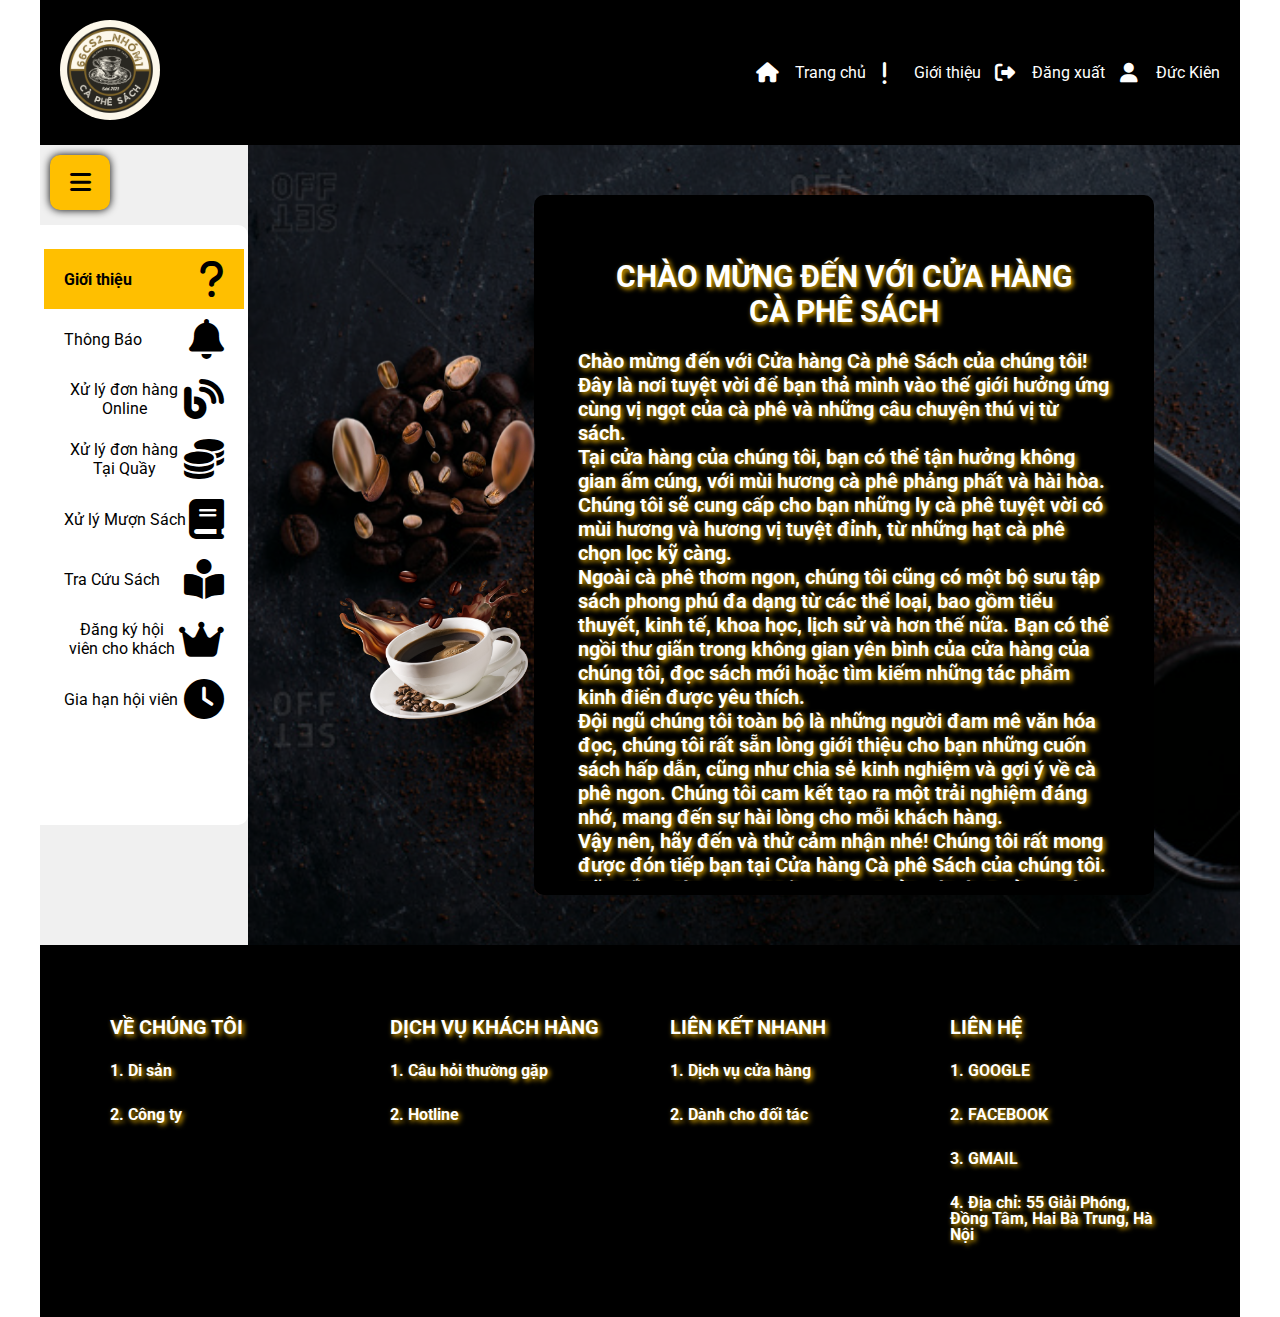
==== commit 08d0fac1: "second commit" ====
--- a/views/employee.html
+++ b/views/employee.html
@@ -25,7 +25,7 @@
     <link rel="stylesheet" href="/styles/showbook.css">
     <link rel="stylesheet" href="/styles/employee/employee.css">
     <link rel="stylesheet" href="/styles/customer/cart.css">
-
+    <link rel="stylesheet" href="/styles/premiumcard.css">
 </head>
 
 <body>
@@ -52,7 +52,7 @@
                     </div>
                     <div class="view-profile service__signup">
                         <i class="service__signup--icon fa-solid fa-user"></i>
-                        <p class="service__signup--text">Đức Huy</p>
+                        <p class="service__signup--text">Đức Kiên</p>
                     </div>
                 </div>
             </div>
@@ -499,7 +499,7 @@
                             </li>
 
                             <li class="manage__book--item">
-                                <img src="/assets/images/intro/sale.png" alt="" class="manage__book--img">
+                                <img src="/assets/images/intro/blksale.jpg" alt="" class="manage__book--img">
                                 <p class="manage__book--descibe">
                                     Từ ngày 20 tháng 10 năm 2023 đến ngày 20 tháng 11 năm 2023, chúng tôi sẽ cung cấp
                                     giảm
@@ -514,7 +514,7 @@
                             </li>
 
                             <li class="manage__book--item">
-                                <img src="/assets/images/intro/sale.png" alt="" class="manage__book--img">
+                                <img src="/assets/images/intro/sale1.png" alt="" class="manage__book--img">
                                 <p class="manage__book--descibe">
                                     Từ ngày 20 tháng 10 năm 2023 đến ngày 20 tháng 11 năm 2023, chúng tôi sẽ cung cấp
                                     giảm
@@ -1250,8 +1250,8 @@
                         <h3 class="manage__book--title">Đơn Hàng Tại Quầy</h3>
                         <div class="emp__direct--order">
                             <div class="emp__add--order">
-                                <button class="manage__book--item">
-                                    <i style="color:var(--black-color)" class="fa-solid fa-barcode"></i>
+                                <button class="emp__add--input">
+                                    <i style="color:var(--black-color)" class="fa-solid fa-barcode emp__add--img"></i>
                                     <p class="">Sử dụng máy quét</p>
                                 </button>
                                 <input placeholder="Nhập mã sản phẩm" type="text" class="emp__add--input">
@@ -1279,7 +1279,7 @@
                                     <img src="/assets/images/menu/latte.jpg" alt="" class="manage__book--img">
                                     <p class="manage__book--name">Latte</p>
                                     <p class="manage__book--name">40.000 đ</p>
-                                    <p class="manage__book--name">1</p>
+                                    <input type="number" value="1">
 
                                     <button class="btn--delete">
                                         <i class="btn--icon fa-solid fa-trash"></i>
@@ -1292,7 +1292,7 @@
                                     <img src="/assets/images/menu/muoi.jpg" alt="" class="manage__book--img">
                                     <p class="manage__book--name">Capuchino</p>
                                     <p class="manage__book--name">30.000 đ</p>
-                                    <p class="manage__book--name">1</p>
+                                    <input type="number" value="1">
 
                                     <button class="btn--delete">
                                         <i class="btn--icon fa-solid fa-trash"></i>
@@ -1494,8 +1494,52 @@
                     </form>
                     <form action="" class="employee__confirm--form employee__signup--premium3">
                         <h3 class="manage__book--title">Chúc mừng quý khách trở thành hội viên!</h3>
-                        <button class="premium__home pre_page-signup3">Thoát</button>
+                        <button class="premium__home pre_page-signup3">Nhận thẻ hội viên !</button>
                     </form>
+                    <form action="" class="employee__confirm--form premium__card--form">
+                        <div class="premium__form">
+                            <!-- In front -->
+                            <div class="premium__flip--card">
+                                <div class="premium__form--front">
+                                    <div class="premium__front--header">
+                                        <img src="/assets/images/logo.png" alt="" class="premium__front--header-img">
+                                    </div>
+                                    <div class="premium__front--body">
+                                        <h3 class="premium__front--title">Thẻ hội viên</h3>
+                                        <h3 class="premium__front--title">Mã thẻ: 12345678</h3>
+                                    </div>
+                                    <div class="premium__front--footer">
+                                        <h3 class="premium__front--title">https://www.coffebook66cs2.com</h3>
+                                    </div>
+                                </div>
+                                <!-- Behind -->
+                                <div class="premium__form--behind">
+                                    <div class="premium__behind--header">
+                                        <h3 class="premium__front--title">CÀ PHÊ SÁCH 66CS2 NHÓM 1</h3>
+                                    </div>
+                                    <div class="premium__behind--body">
+                                        <h3 class="premium__front--title">Ưu đãi hội viên:</h3>
+                                        <h3 class="premium__front--title">Bạn có thể mượn tối đa lên đến 3 cuốn sách
+                                            cùng lúc</h3>
+                                        <h3 class="premium__front--title">Nhận ưu đái giảm giá 20% khi gọi đồ uống
+                                            (1
+                                            lần 1 tuần)</h3>
+                                        <h3 class="premium__front--title">Cơ hội tham gia các chương trình khuyến
+                                            mại
+                                        </h3>
+                                    </div>
+                                    <div class="premium__behind--footer">
+                                        <img src="/assets/images/barcode.png" alt="" class="premium__behind--img">
+                                        <h3 class="premium__front--title">Địa chỉ: 55 Giải Phóng, Hai Bà Trưng, Hà
+                                            Nội
+                                        </h3>
+                                    </div>
+                                </div>
+
+                            </div>
+                        </div>
+                    </form>
+                    <script src="/scripts/card.js"></script>
                 </div>
 
                 <!-- EXTEND PREMIUM FUNCTION -->
@@ -1621,17 +1665,17 @@
                 <ul class="profile__list">
                     <li class="profile__item">
                         <p class="profile__item--title">Tên tài khoản:</p>
-                        <p class="profile__item--info">Đào Đức Huy</p>
+                        <p class="profile__item--info">Nguyễn Đức Kiên</p>
                     </li>
 
                     <li class="profile__item">
                         <p class="profile__item--title">Họ:</p>
-                        <p class="profile__item--info">Đào</p>
+                        <p class="profile__item--info">Nguyễn</p>
                     </li>
 
                     <li class="profile__item">
                         <p class="profile__item--title">Tên:</p>
-                        <p class="profile__item--info">Đức Huy</p>
+                        <p class="profile__item--info">Đức Kiên</p>
                     </li>
 
                     <li class="profile__item">
@@ -1641,12 +1685,12 @@
 
                     <li class="profile__item">
                         <p class="profile__item--title">Địa chỉ email:</p>
-                        <p class="profile__item--info">huy0215066@huce.edu.vn</p>
+                        <p class="profile__item--info">kien021387@huce.edu.vn</p>
                     </li>
 
                     <li class="profile__item">
                         <p class="profile__item--title">Địa chỉ người dùng:</p>
-                        <p class="profile__item--info">Hải Phòng</p>
+                        <p class="profile__item--info">Hà Nội</p>
                     </li>
 
                     <li class="profile__item">
@@ -1656,7 +1700,7 @@
 
                     <li class="profile__item">
                         <p class="profile__item--title">Quyền người dùng:</p>
-                        <p class="profile__item--info">Quản lý</p>
+                        <p class="profile__item--info">Nhân Viên</p>
                     </li>
                 </ul>
                 <div class="profile__function">
--- a/styles/manager.css
+++ b/styles/manager.css
@@ -204,6 +204,7 @@
     display: flex;
     justify-content: center;
     align-items: center;
+    transition: width 1s;
 }
 
 .guild-left {
--- a/styles/managements/books.css
+++ b/styles/managements/books.css
@@ -144,6 +144,11 @@
     border-radius: 20px;
     padding: 10px 20px;
     margin: 20px;
+    cursor: pointer;
+}
+
+.emp__add--img {
+    font-size: 5rem;
 }
 
 .manage__book--title2 {
--- a/styles/showbook.css
+++ b/styles/showbook.css
@@ -11,7 +11,6 @@
 
 .form__book {
     margin: auto;
-    margin-top: 1400px;
     background-image: url(/assets/images/books/bgbooks.jpg);
     width: 1000px;
     display: flex;
--- a/styles/premiumcard.css
+++ b/styles/premiumcard.css
@@ -0,0 +1,133 @@
+.premium__card--form {
+    margin: auto;
+    position: absolute;
+    width: 100%;
+    margin: 20px 0px;
+    top: 0;
+    left: 0;
+    background-color: rgba(0, 0, 0, .7);
+    display: none;
+    flex-direction: column;
+    cursor: pointer;
+    z-index: 1000;
+}
+
+.premium__form {
+    margin: auto;
+    /* background-image: url(/assets/images/card.jpeg);
+    background-size: 100% auto; */
+    border-radius: 14px;
+    width: 460px;
+    height: 300px;
+    perspective: 1200px;
+}
+
+.premium__flip--card {
+    width: 100%;
+    height: 100%;
+    position: relative;
+    transform-style: preserve-3d;
+    transition: transform .5s;
+}
+
+.premium__form:hover .premium__flip--card {
+    transform: rotateY(180deg);
+}
+
+.premium__form--front,
+.premium__form--behind {
+    position: absolute;
+    top: 0;
+    left: 0;
+    width: 100%;
+    height: 100%;
+    display: flex;
+    padding: 16px;
+    border-radius: 20px;
+    flex-direction: column;
+    backface-visibility: hidden;
+    background-image: url(/assets/images/card.jpeg);
+    border: 2px solid var(--black-color);
+    animation: light 2s ease-in-out infinite;
+}
+
+.premium__front--header {}
+
+.premium__front--header-img {
+    width: 60px;
+    border-radius: 50%;
+
+}
+
+.premium__front--body {
+    margin: 20px auto;
+    width: 200px;
+    height: 100px;
+    display: flex;
+    flex-direction: column;
+    align-items: center;
+    justify-content: center;
+    background-color: rgba(0, 0, 0, .7);
+    border-radius: 20px;
+}
+
+.premium__front--title {
+    color: var(--yellow-color);
+    font-size: 1.6rem;
+    font-weight: bold;
+    line-height: normal;
+}
+
+.premium__front--footer {
+    background-color: rgba(0, 0, 0, .7);
+    border-radius: 20px;
+    padding: 10px;
+}
+
+.premium__form--behind {
+    display: flex;
+    transition: transform 2s display 2s;
+    transform: rotateY(180deg);
+    backface-visibility: hidden;
+}
+
+.premium__behind--header {
+    width: 100%;
+    padding: 10px;
+    background-color: rgba(0, 0, 0, .7);
+}
+
+.premium__behind--body {
+    width: 100%;
+    height: 130px;
+    padding: 10px;
+    background-color: rgba(0, 0, 0, .7);
+}
+
+.premium__behind--footer {
+    display: flex;
+    flex-direction: column;
+    justify-content: center;
+    align-items: center;
+    background-color: rgba(0, 0, 0, .7);
+    padding: 10px;
+}
+
+.premium__behind--img {
+    width: 200px;
+    height: 60px;
+}
+
+@keyframes light {
+    0% {
+        box-shadow: 0 0 10px var(--yellow-color);
+    }
+
+    50% {
+        box-shadow: 0 0 30px var(--yellow-color);
+    }
+
+    100% {
+        box-shadow: 0 0 10px var(--yellow-color);
+    }
+}